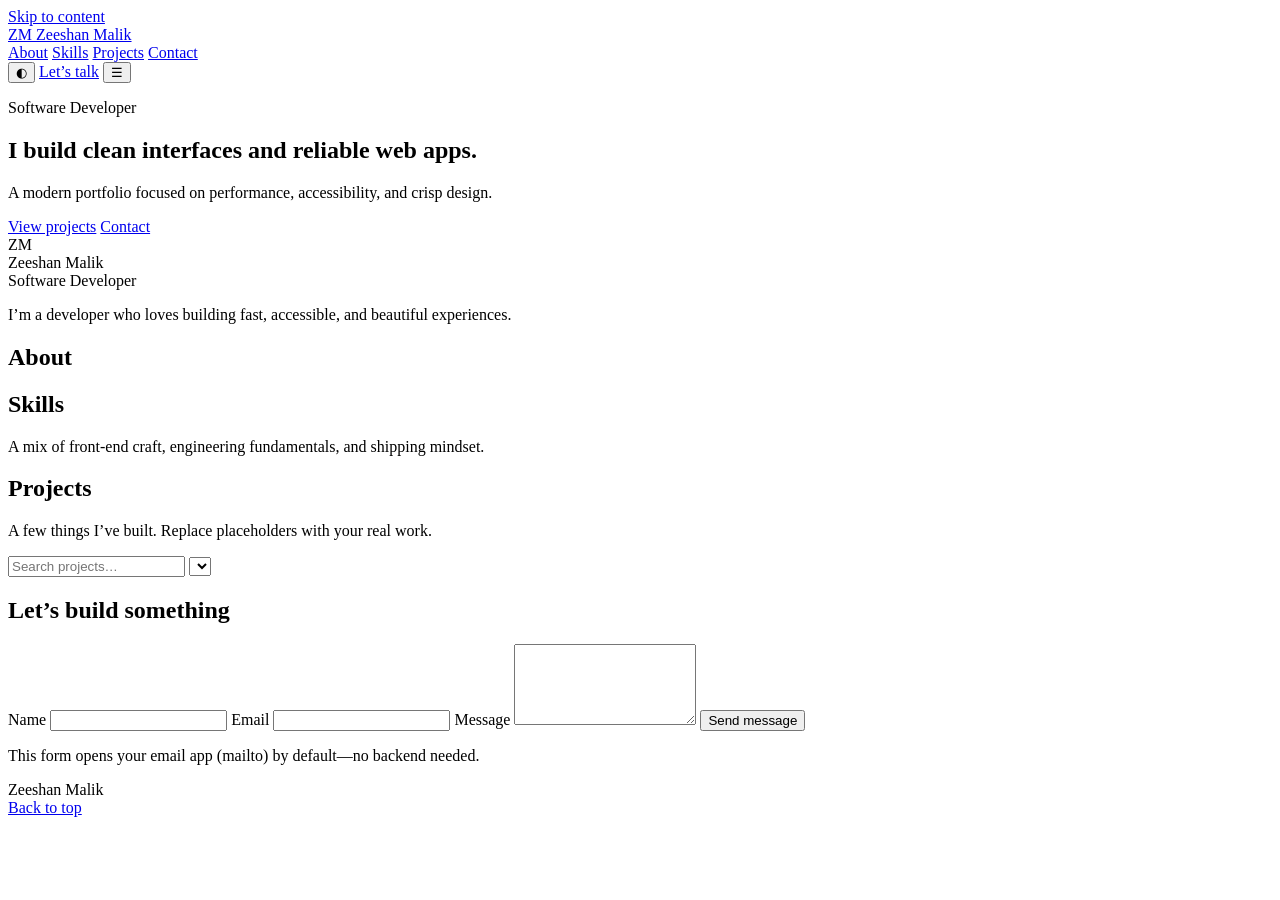
==== index.html @ 0d33280d "Add index.html for portfolio" ====
<!doctype html>
<html lang="en">
<head>
  <meta charset="utf-8" />
  <meta name="viewport" content="width=device-width, initial-scale=1" />
  <meta name="color-scheme" content="dark light" />
  <title>Zeeshan Malik — Portfolio</title>
  <meta name="description" content="Zeeshan Malik — modern, fast, responsive developer portfolio." />
  <meta property="og:title" content="Zeeshan Malik — Portfolio" />
  <meta property="og:description" content="Modern, fast, responsive developer portfolio." />
  <meta property="og:type" content="website" />
  <meta name="theme-color" content="#6D28D9" />

  <link rel="preconnect" href="https://fonts.googleapis.com">
  <link rel="preconnect" href="https://fonts.gstatic.com" crossorigin>
  <link href="https://fonts.googleapis.com/css2?family=Inter:wght@300;400;500;600;700;800&display=swap" rel="stylesheet">

  <link rel="stylesheet" href="assets/css/styles.css" />
  <script>
    (function(){
      try {
        var saved = localStorage.getItem('theme');
        if (saved) document.documentElement.setAttribute('data-theme', saved);
      } catch (e) {}
    })();
  </script>
</head>
<body>
  <a class="skip" href="#main">Skip to content</a>

  <header class="topbar" id="top">
    <div class="container topbar__inner">
      <a class="brand" href="#top" aria-label="Go to top">
        <span class="brand__mark" aria-hidden="true">ZM</span>
        <span class="brand__text">Zeeshan Malik</span>
      </a>

      <nav class="nav" aria-label="Primary">
        <a class="nav__link" href="#about">About</a>
        <a class="nav__link" href="#skills">Skills</a>
        <a class="nav__link" href="#projects">Projects</a>
        <a class="nav__link" href="#contact">Contact</a>
      </nav>

      <div class="topbar__actions">
        <button class="iconbtn" id="themeToggle" type="button" aria-label="Toggle theme">
          <span class="iconbtn__icon" aria-hidden="true">◐</span>
        </button>
        <a class="btn btn--primary" id="ctaResume" href="#contact">Let’s talk</a>
        <button class="iconbtn iconbtn--menu" id="menuToggle" type="button" aria-label="Open menu" aria-expanded="false">
          <span aria-hidden="true">☰</span>
        </button>
      </div>
    </div>

    <div class="mobile" id="mobileNav" hidden>
      <div class="container mobile__inner">
        <a class="mobile__link" href="#about">About</a>
        <a class="mobile__link" href="#skills">Skills</a>
        <a class="mobile__link" href="#projects">Projects</a>
        <a class="mobile__link" href="#contact">Contact</a>
        <div class="mobile__row">
          <button class="btn btn--ghost" id="themeToggleMobile" type="button">Toggle theme</button>
          <a class="btn btn--primary" href="#contact">Contact</a>
        </div>
      </div>
    </div>
  </header>

  <main id="main">
    <section class="hero">
      <div class="container hero__inner">
        <div class="hero__copy">
          <p class="kicker" id="heroKicker">Software Developer</p>
          <h1 class="hero__title">
            I build <span class="gradient">clean</span> interfaces and <span class="gradient">reliable</span> web apps.
          </h1>
          <p class="hero__subtitle" id="heroSubtitle">
            A modern portfolio focused on performance, accessibility, and crisp design.
          </p>

          <div class="hero__cta">
            <a class="btn btn--primary" id="heroPrimary" href="#projects">View projects</a>
            <a class="btn btn--ghost" id="heroSecondary" href="#contact">Contact</a>
          </div>

          <div class="hero__stats" id="stats"></div>
        </div>

        <div class="hero__card" aria-label="Profile card">
          <div class="card">
            <div class="card__top">
              <div class="avatar" aria-hidden="true">
                <span class="avatar__ring"></span>
                <span class="avatar__text">ZM</span>
              </div>
              <div>
                <div class="card__name" id="profileName">Zeeshan Malik</div>
                <div class="card__role" id="profileRole">Software Developer</div>
              </div>
            </div>
            <p class="card__bio" id="profileBio">
              I’m a developer who loves building fast, accessible, and beautiful experiences.
            </p>
            <div class="card__links" id="socialLinks"></div>

            <div class="card__pillrow" id="availability"></div>
          </div>
        </div>
      </div>
      <div class="hero__glow" aria-hidden="true"></div>
    </section>

    <section class="section" id="about">
      <div class="container">
        <div class="section__head">
          <h2 class="section__title">About</h2>
          <p class="section__desc" id="aboutText"></p>
        </div>

        <div class="grid grid--3" id="highlights"></div>
      </div>
    </section>

    <section class="section" id="skills">
      <div class="container">
        <div class="section__head">
          <h2 class="section__title">Skills</h2>
          <p class="section__desc">A mix of front-end craft, engineering fundamentals, and shipping mindset.</p>
        </div>
        <div class="grid grid--4" id="skillsGrid"></div>
      </div>
    </section>

    <section class="section" id="projects">
      <div class="container">
        <div class="section__head section__head--row">
          <div>
            <h2 class="section__title">Projects</h2>
            <p class="section__desc">A few things I’ve built. Replace placeholders with your real work.</p>
          </div>
          <div class="section__actions">
            <input class="input" id="projectSearch" type="search" placeholder="Search projects…" aria-label="Search projects" />
            <select class="select" id="projectFilter" aria-label="Filter by tag"></select>
          </div>
        </div>

        <div class="grid grid--3" id="projectsGrid"></div>
      </div>
    </section>

    <section class="section" id="contact">
      <div class="container">
        <div class="contact">
          <div class="contact__copy">
            <h2 class="section__title">Let’s build something</h2>
            <p class="section__desc" id="contactText"></p>

            <div class="contact__cards" id="contactCards"></div>
          </div>

          <form class="form" id="contactForm">
            <label class="field">
              <span class="field__label">Name</span>
              <input class="input" name="name" autocomplete="name" required />
            </label>
            <label class="field">
              <span class="field__label">Email</span>
              <input class="input" name="email" type="email" autocomplete="email" required />
            </label>
            <label class="field">
              <span class="field__label">Message</span>
              <textarea class="textarea" name="message" rows="5" required></textarea>
            </label>
            <button class="btn btn--primary" type="submit">Send message</button>
            <p class="form__hint">This form opens your email app (mailto) by default—no backend needed.</p>
          </form>
        </div>
      </div>
    </section>

    <footer class="footer">
      <div class="container footer__inner">
        <div class="footer__left">
          <div class="footer__brand">Zeeshan Malik</div>
          <div class="footer__meta" id="footerMeta"></div>
        </div>
        <div class="footer__right">
          <a class="footer__link" href="#top">Back to top</a>
        </div>
      </div>
    </footer>
  </main>

  <script src="assets/js/content.js"></script>
  <script src="assets/js/main.js"></script>
</body>
</html>
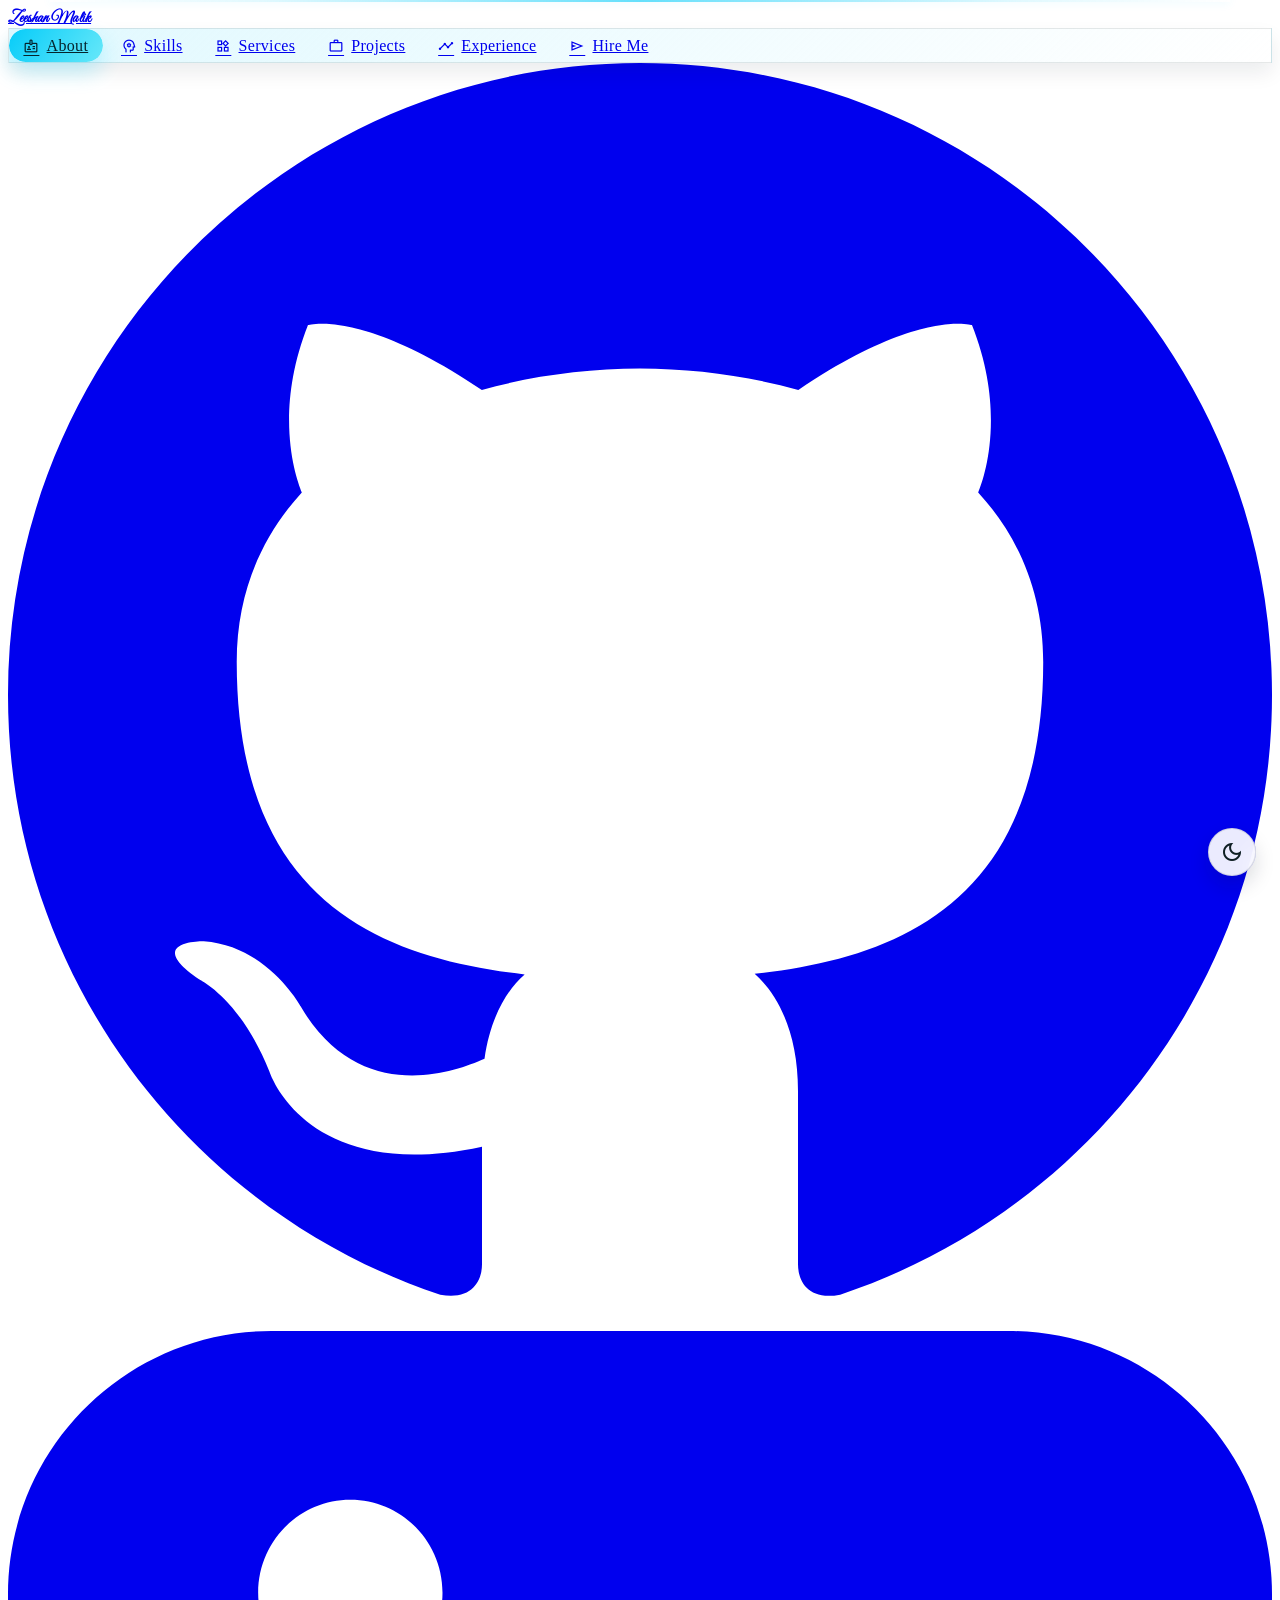
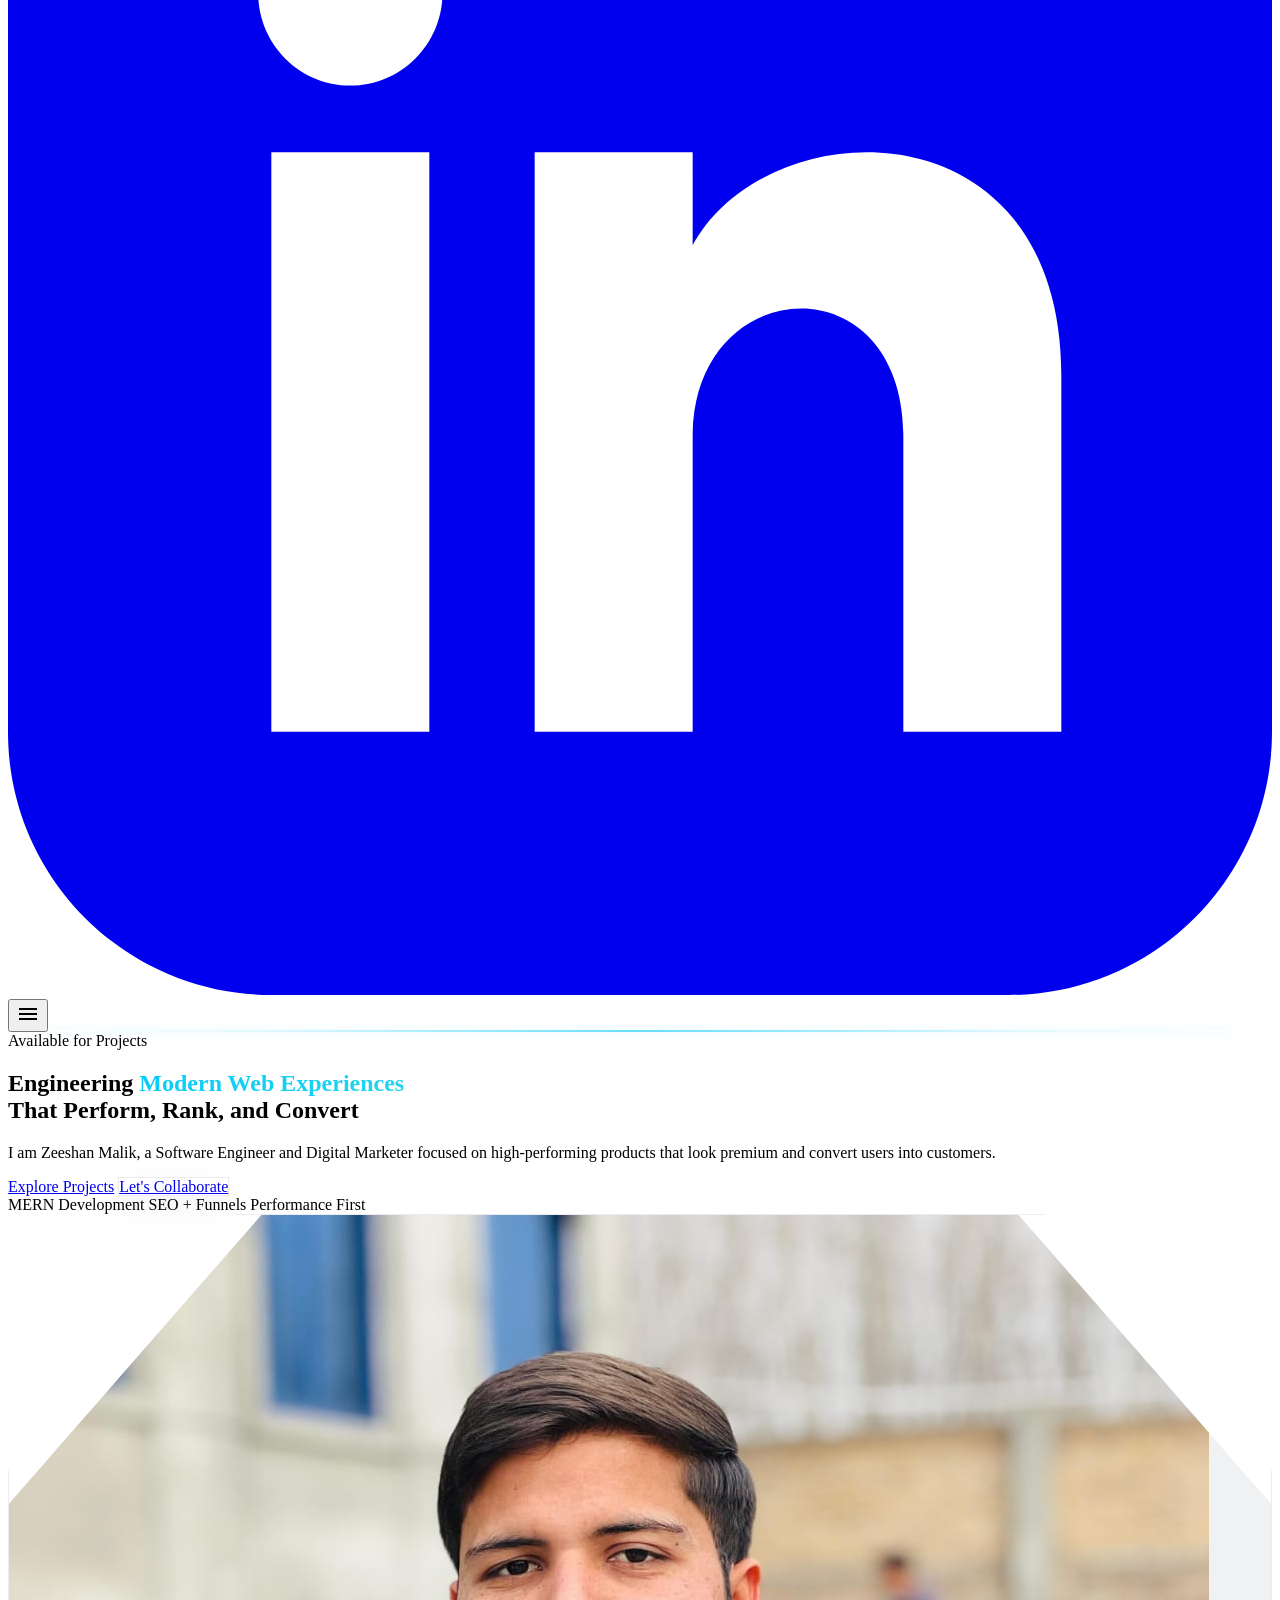
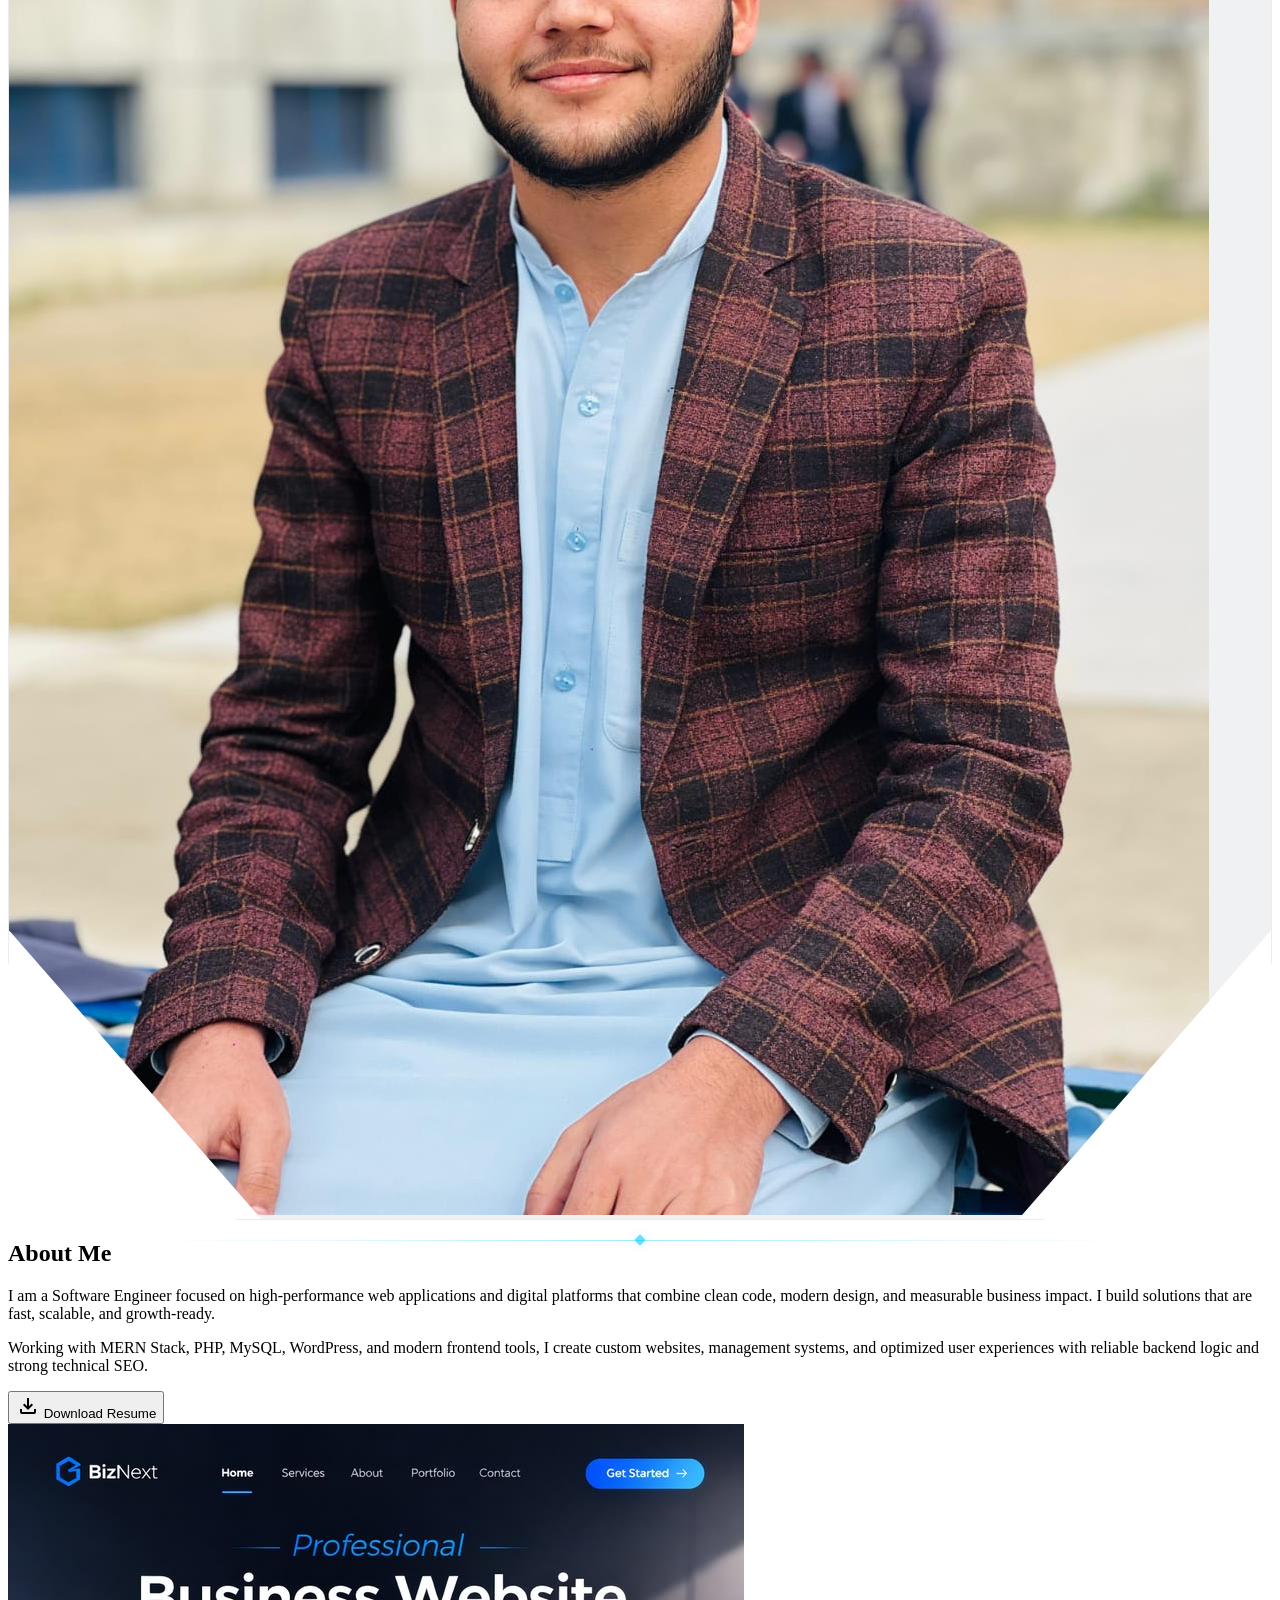
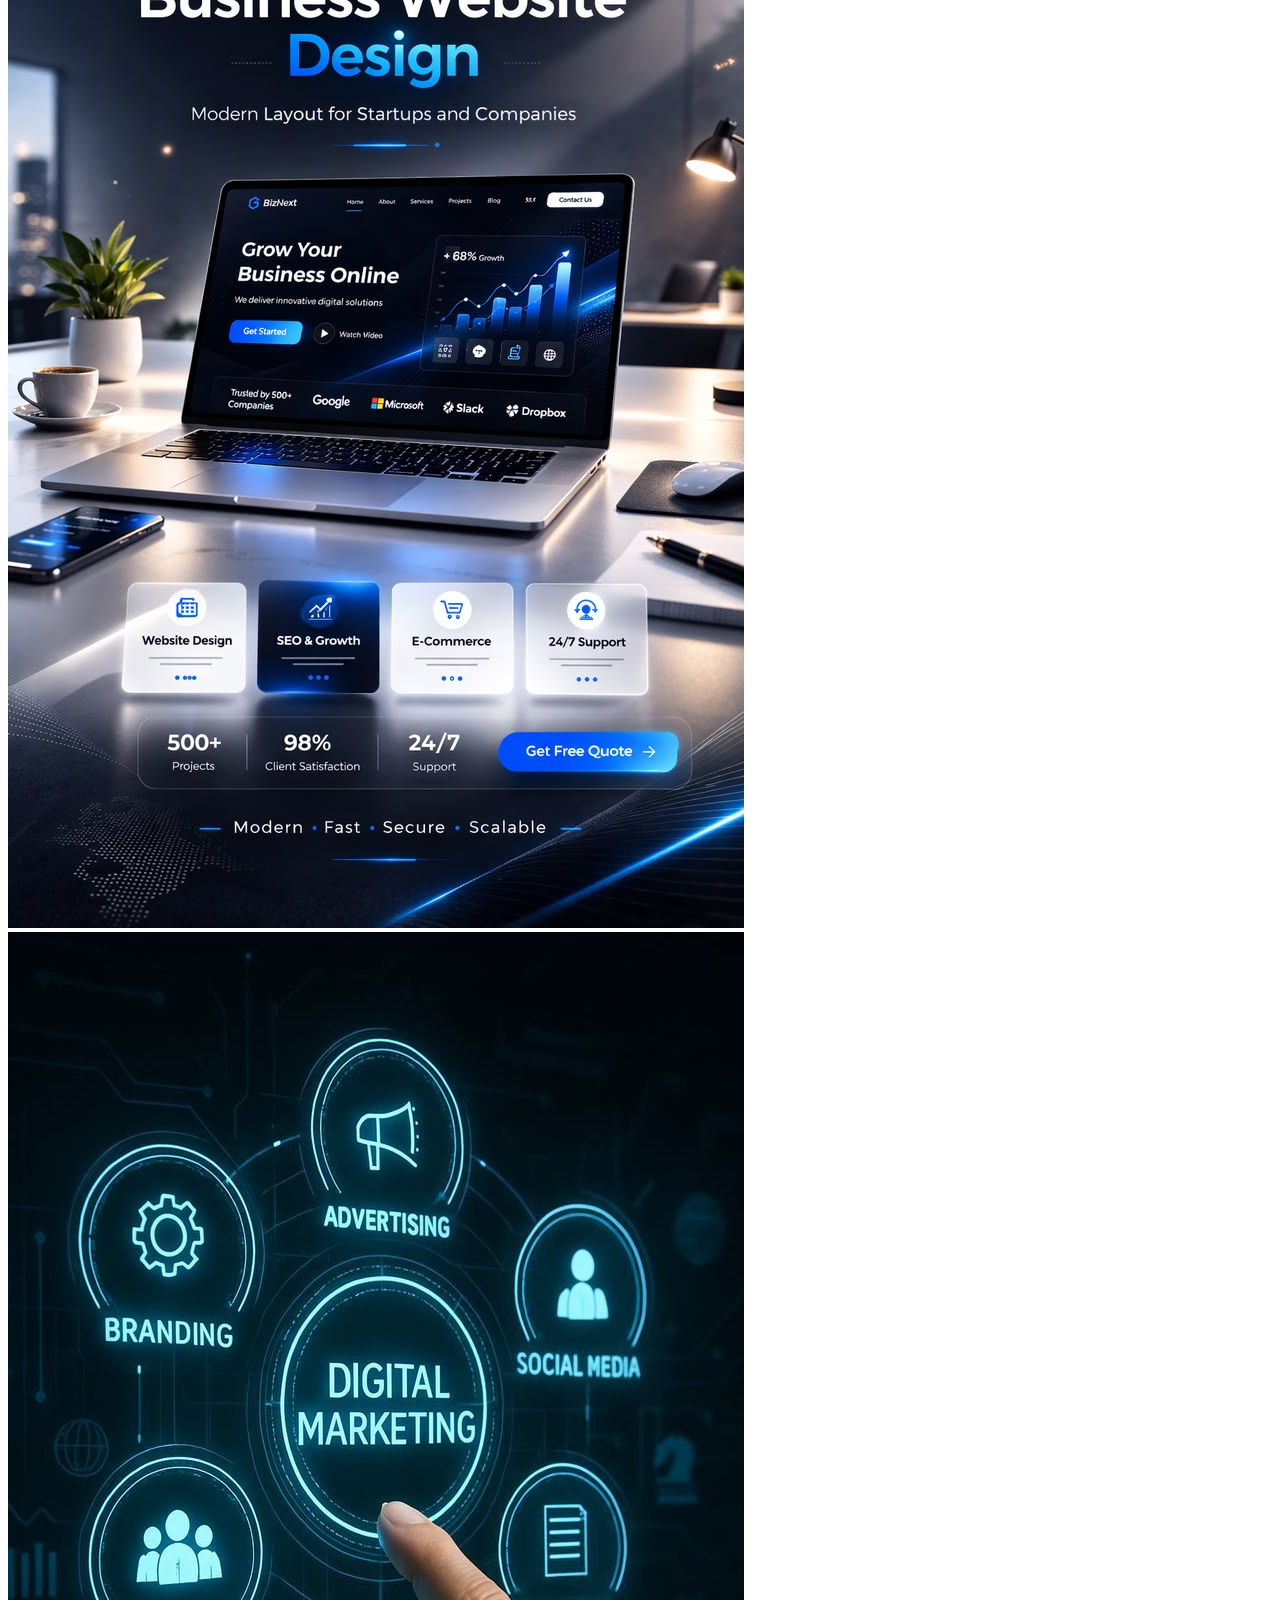
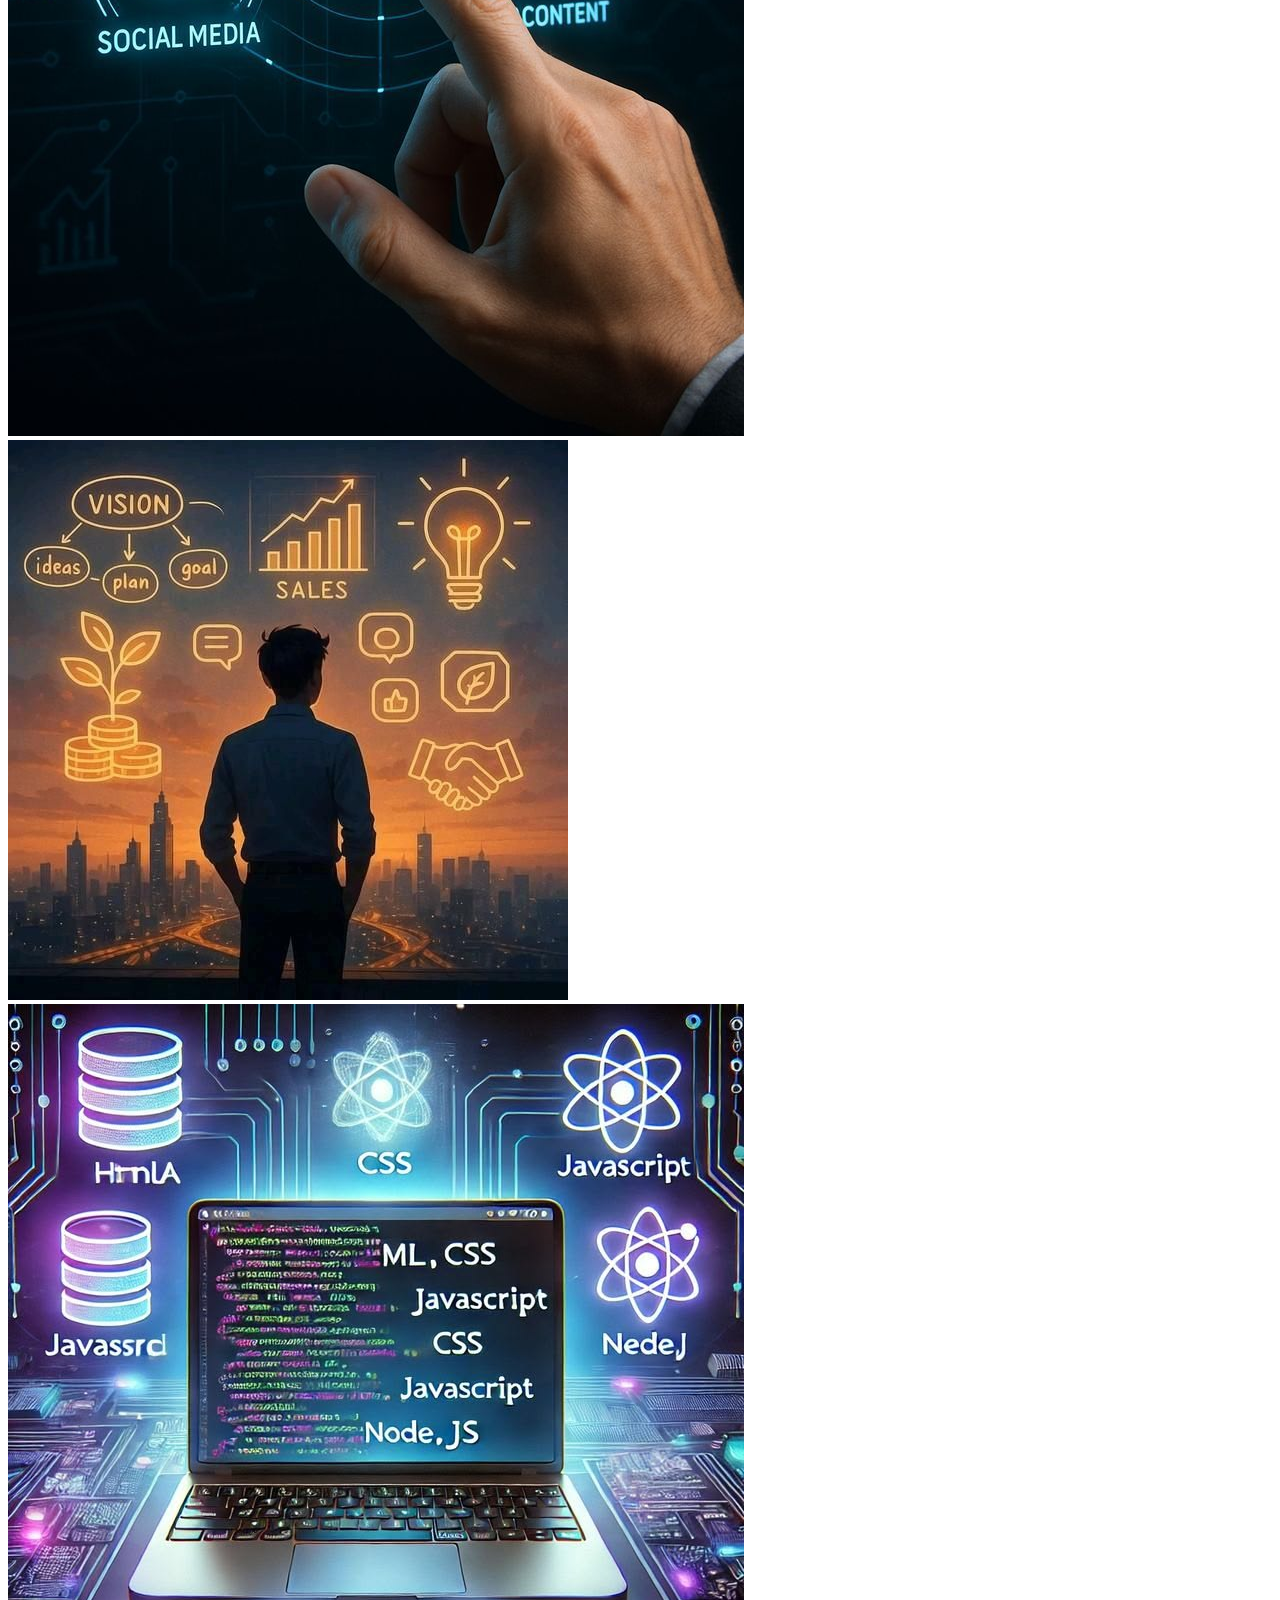
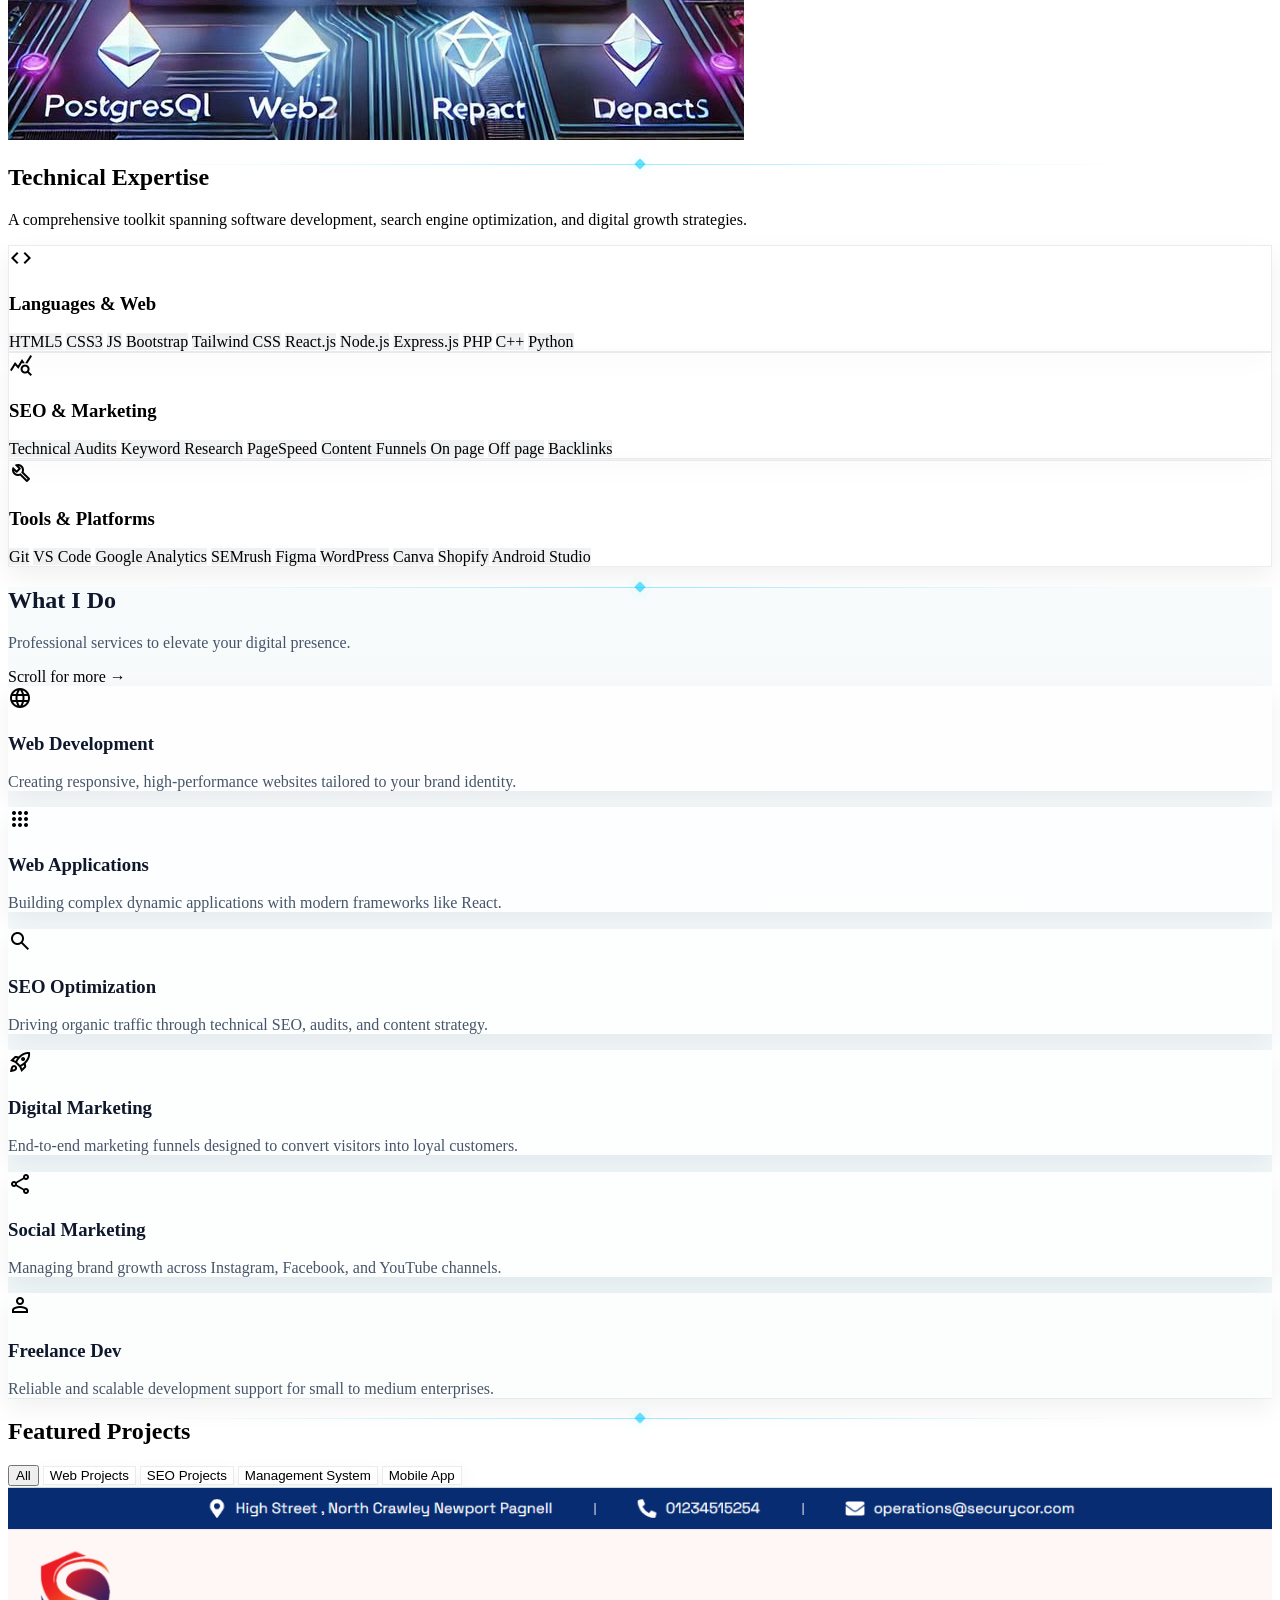
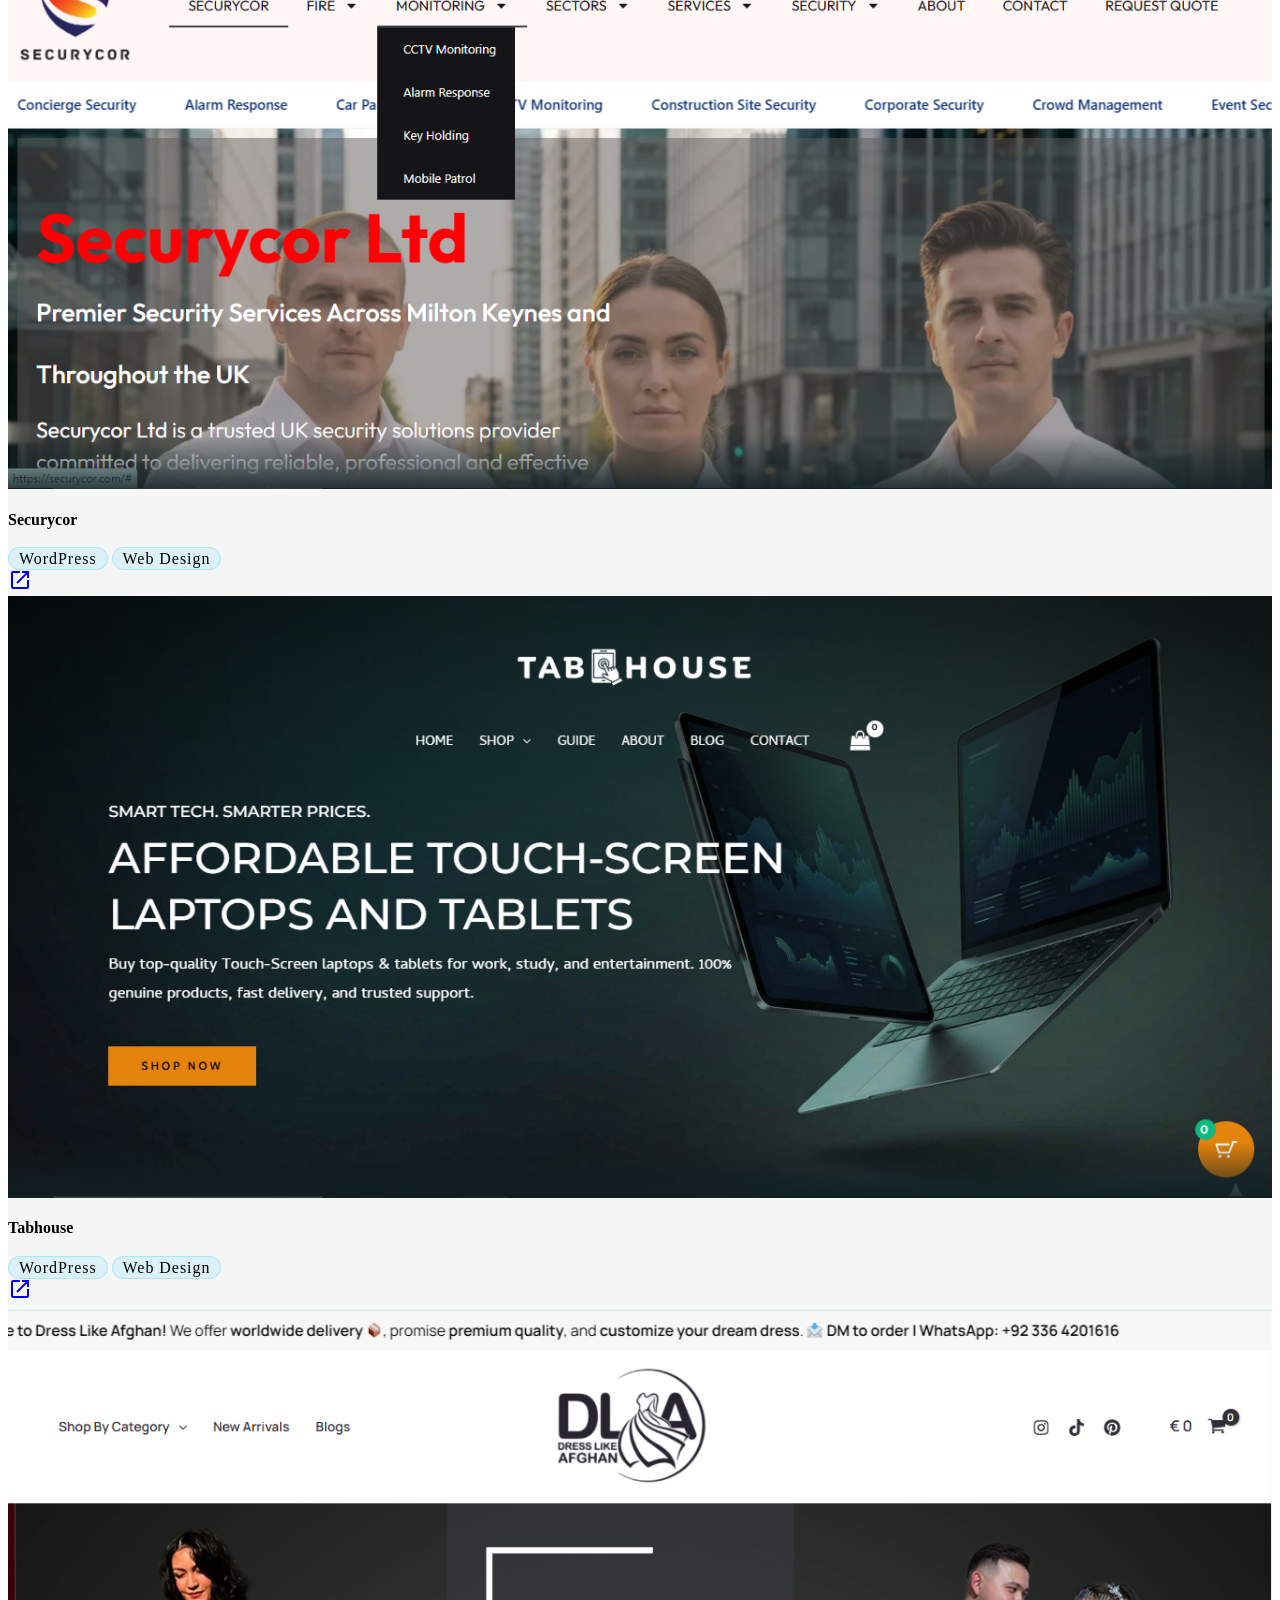
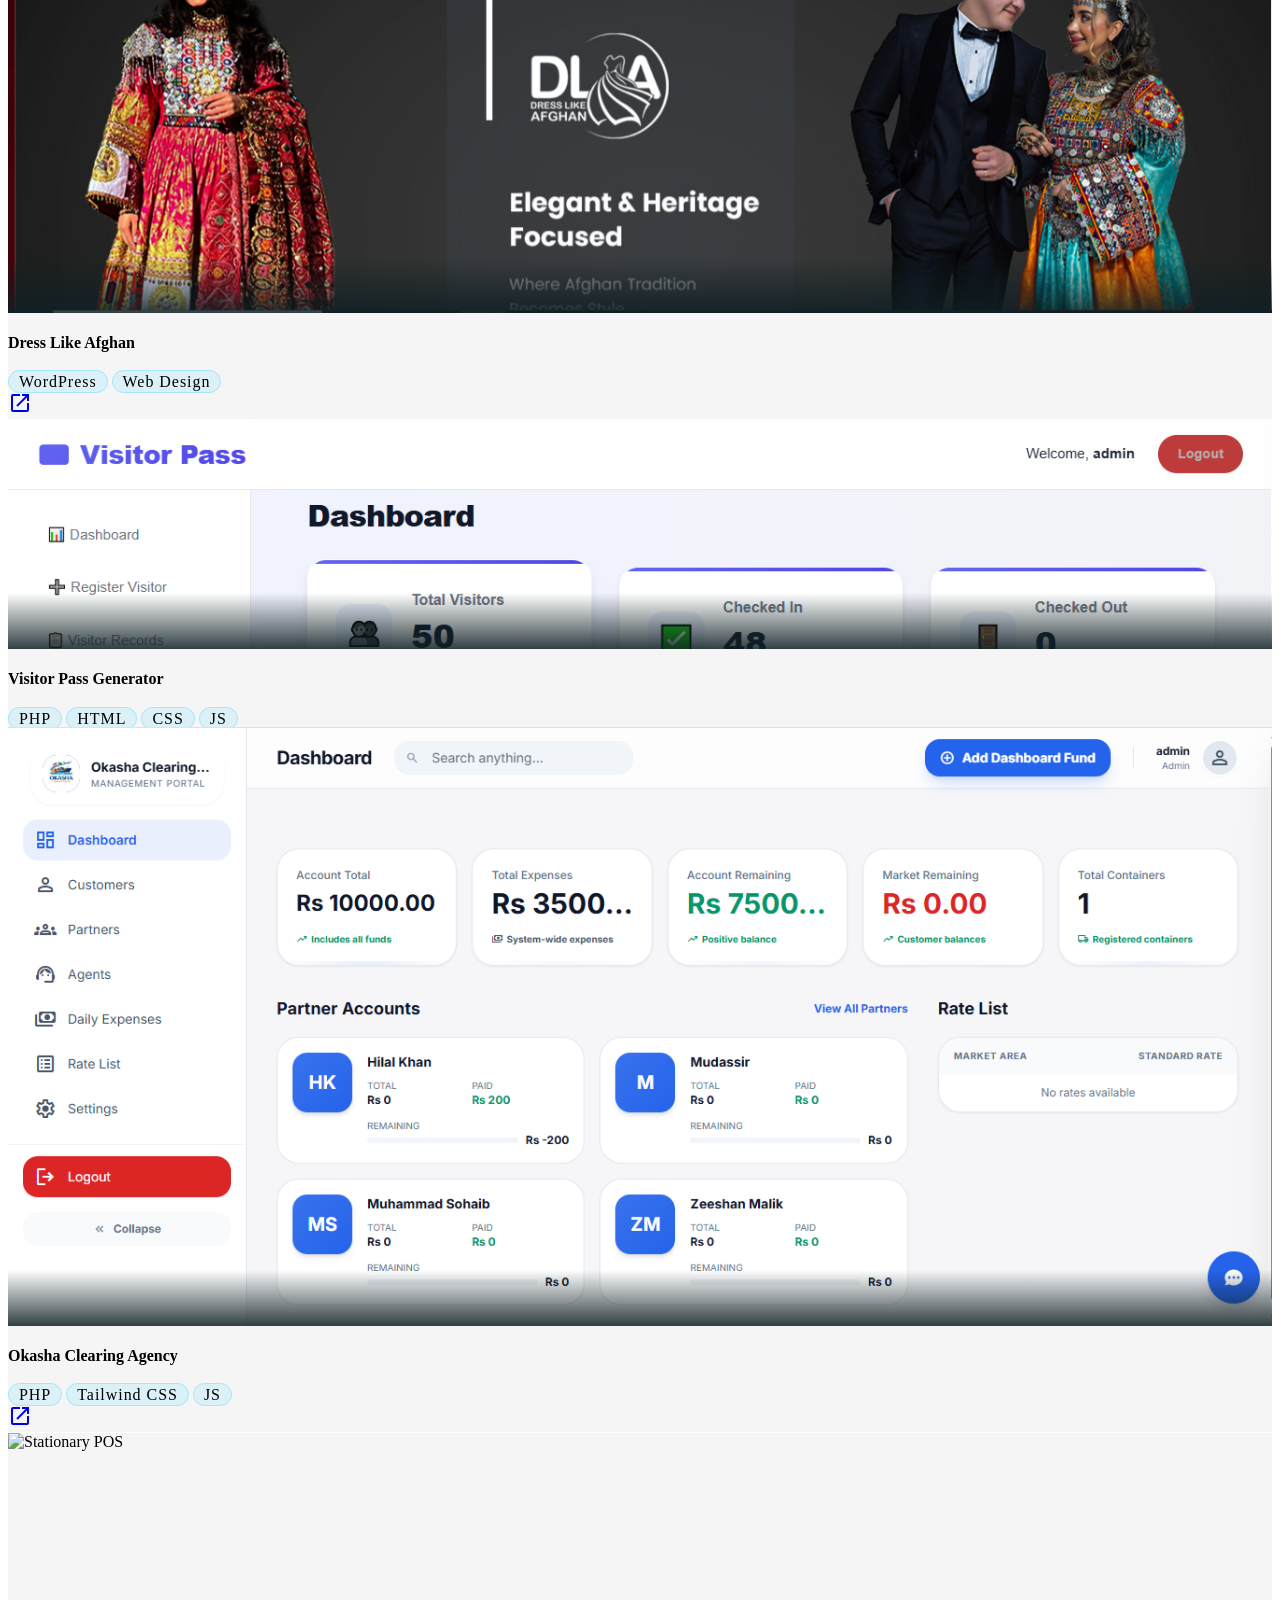
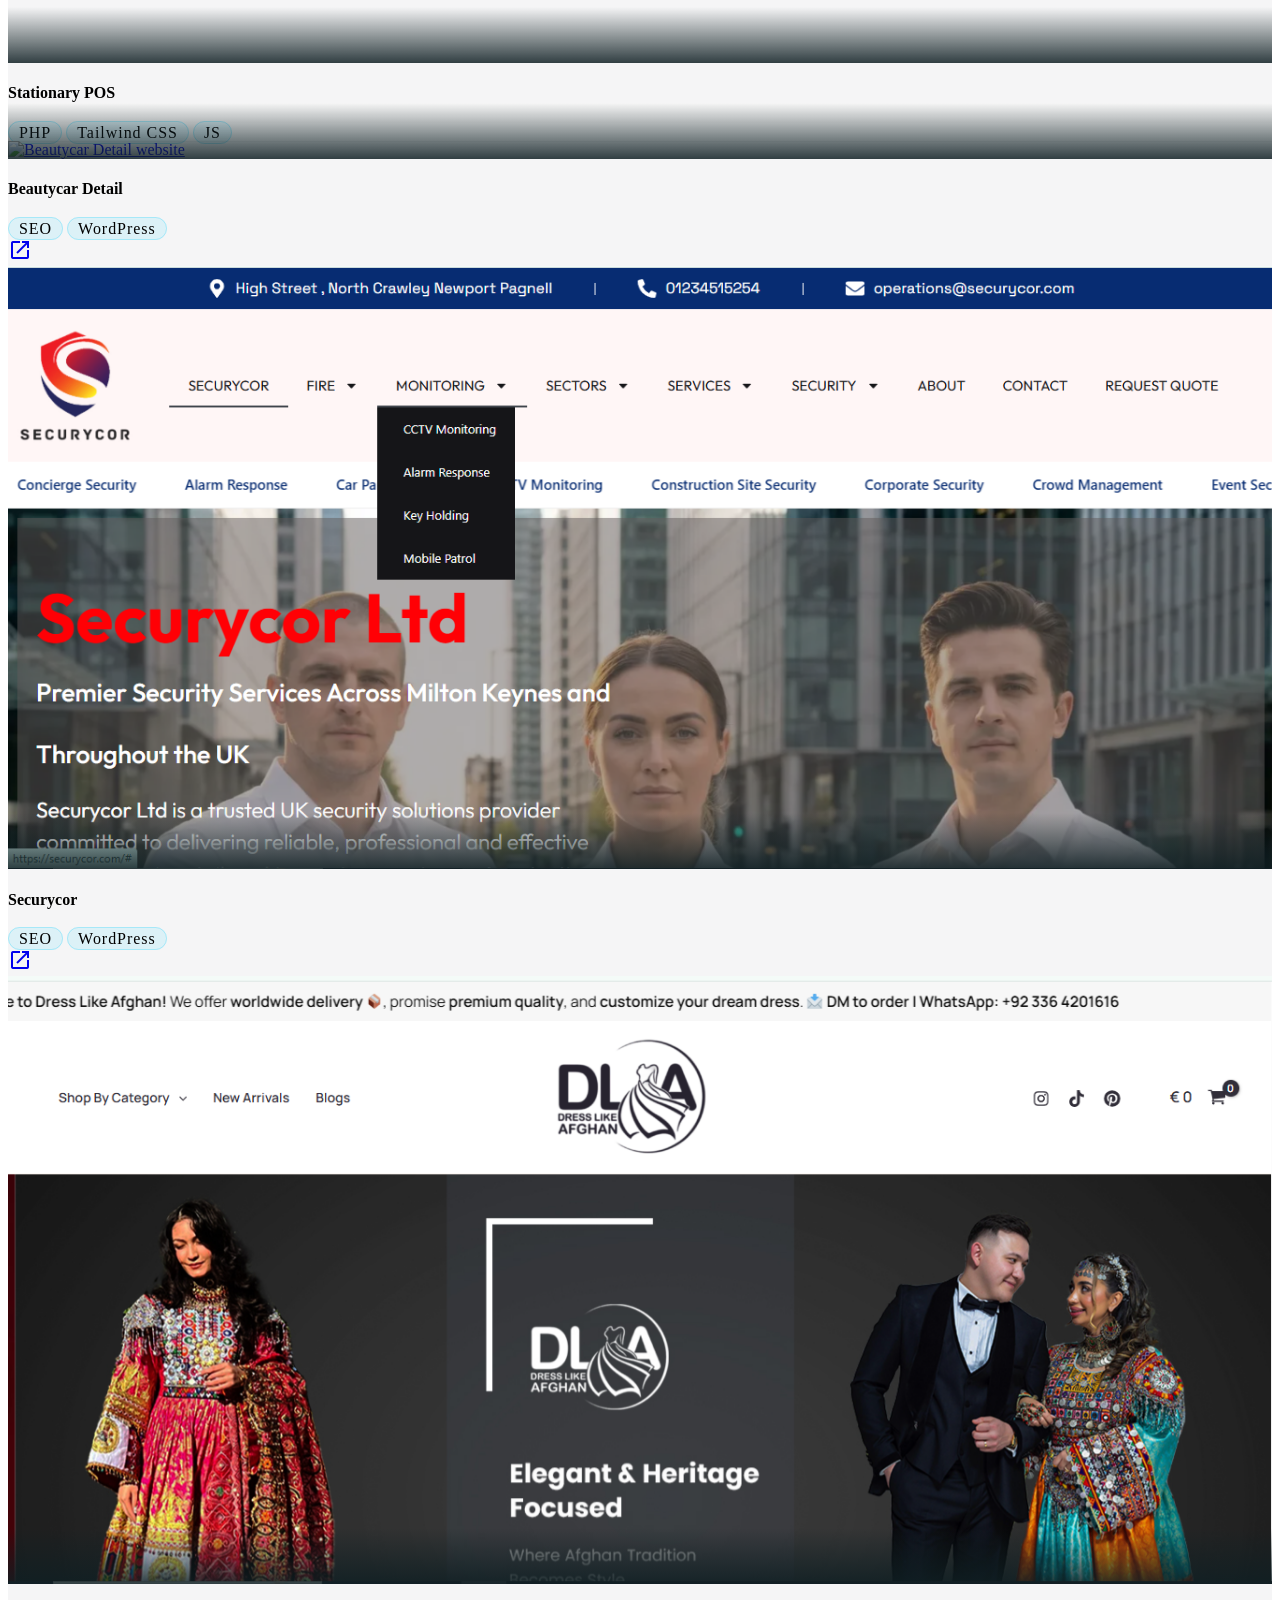
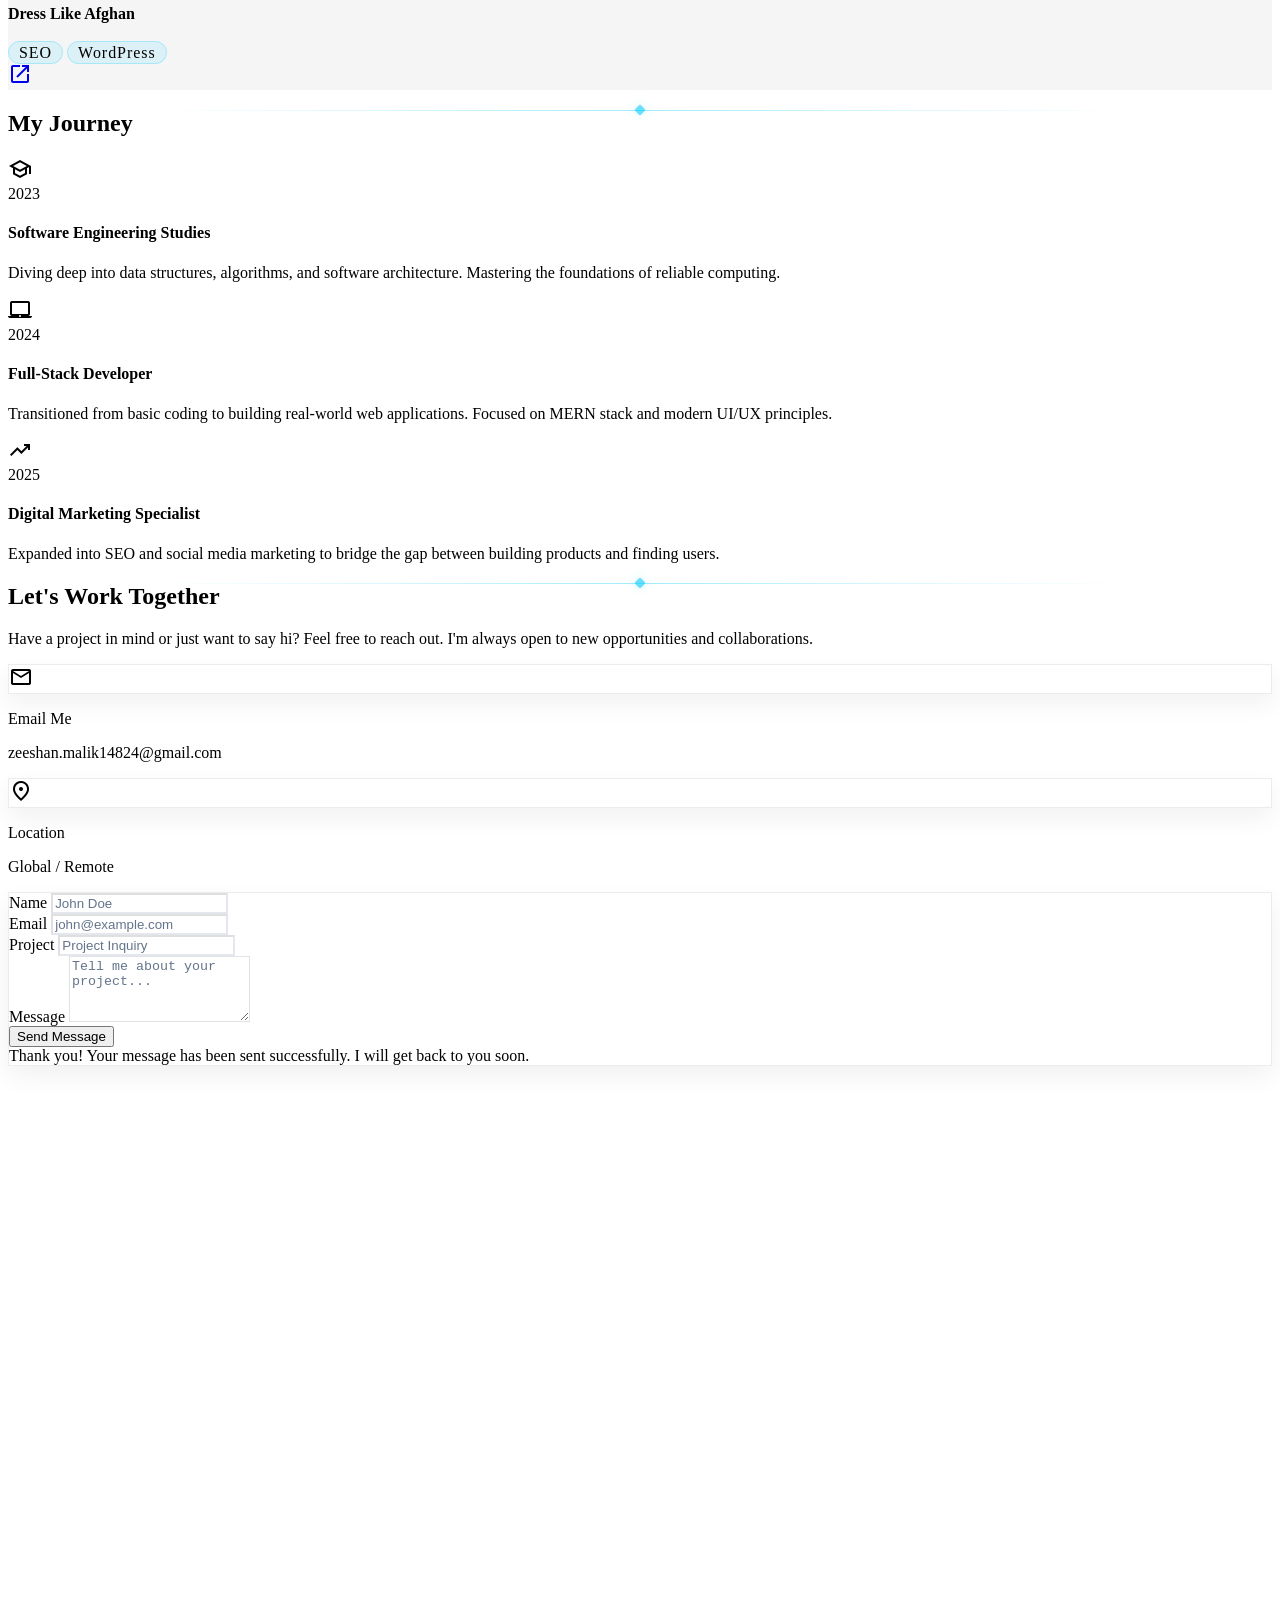
==== commit 3b452322: "Portfolio website added" ====
--- a/index.html
+++ b/index.html
@@ -1,198 +1,201 @@
 <!doctype html>
-<html lang="en">
-<head>
-  <meta charset="utf-8" />
-  <meta name="viewport" content="width=device-width, initial-scale=1" />
-  <meta name="color-scheme" content="dark light" />
-  <title>Zeeshan Malik — Portfolio</title>
-  <meta name="description" content="Zeeshan Malik — modern, fast, responsive developer portfolio." />
-  <meta property="og:title" content="Zeeshan Malik — Portfolio" />
-  <meta property="og:description" content="Modern, fast, responsive developer portfolio." />
-  <meta property="og:type" content="website" />
-  <meta name="theme-color" content="#6D28D9" />
-
-  <link rel="preconnect" href="https://fonts.googleapis.com">
-  <link rel="preconnect" href="https://fonts.gstatic.com" crossorigin>
-  <link href="https://fonts.googleapis.com/css2?family=Inter:wght@300;400;500;600;700;800&display=swap" rel="stylesheet">
-
-  <link rel="stylesheet" href="assets/css/styles.css" />
-  <script>
-    (function(){
-      try {
-        var saved = localStorage.getItem('theme');
-        if (saved) document.documentElement.setAttribute('data-theme', saved);
-      } catch (e) {}
-    })();
-  </script>
-</head>
-<body>
-  <a class="skip" href="#main">Skip to content</a>
-
-  <header class="topbar" id="top">
-    <div class="container topbar__inner">
-      <a class="brand" href="#top" aria-label="Go to top">
-        <span class="brand__mark" aria-hidden="true">ZM</span>
-        <span class="brand__text">Zeeshan Malik</span>
-      </a>
-
-      <nav class="nav" aria-label="Primary">
-        <a class="nav__link" href="#about">About</a>
-        <a class="nav__link" href="#skills">Skills</a>
-        <a class="nav__link" href="#projects">Projects</a>
-        <a class="nav__link" href="#contact">Contact</a>
-      </nav>
-
-      <div class="topbar__actions">
-        <button class="iconbtn" id="themeToggle" type="button" aria-label="Toggle theme">
-          <span class="iconbtn__icon" aria-hidden="true">◐</span>
-        </button>
-        <a class="btn btn--primary" id="ctaResume" href="#contact">Let’s talk</a>
-        <button class="iconbtn iconbtn--menu" id="menuToggle" type="button" aria-label="Open menu" aria-expanded="false">
-          <span aria-hidden="true">☰</span>
-        </button>
-      </div>
-    </div>
-
-    <div class="mobile" id="mobileNav" hidden>
-      <div class="container mobile__inner">
-        <a class="mobile__link" href="#about">About</a>
-        <a class="mobile__link" href="#skills">Skills</a>
-        <a class="mobile__link" href="#projects">Projects</a>
-        <a class="mobile__link" href="#contact">Contact</a>
-        <div class="mobile__row">
-          <button class="btn btn--ghost" id="themeToggleMobile" type="button">Toggle theme</button>
-          <a class="btn btn--primary" href="#contact">Contact</a>
-        </div>
-      </div>
-    </div>
-  </header>
-
-  <main id="main">
-    <section class="hero">
-      <div class="container hero__inner">
-        <div class="hero__copy">
-          <p class="kicker" id="heroKicker">Software Developer</p>
-          <h1 class="hero__title">
-            I build <span class="gradient">clean</span> interfaces and <span class="gradient">reliable</span> web apps.
-          </h1>
-          <p class="hero__subtitle" id="heroSubtitle">
-            A modern portfolio focused on performance, accessibility, and crisp design.
-          </p>
-
-          <div class="hero__cta">
-            <a class="btn btn--primary" id="heroPrimary" href="#projects">View projects</a>
-            <a class="btn btn--ghost" id="heroSecondary" href="#contact">Contact</a>
-          </div>
-
-          <div class="hero__stats" id="stats"></div>
-        </div>
-
-        <div class="hero__card" aria-label="Profile card">
-          <div class="card">
-            <div class="card__top">
-              <div class="avatar" aria-hidden="true">
-                <span class="avatar__ring"></span>
-                <span class="avatar__text">ZM</span>
-              </div>
-              <div>
-                <div class="card__name" id="profileName">Zeeshan Malik</div>
-                <div class="card__role" id="profileRole">Software Developer</div>
-              </div>
-            </div>
-            <p class="card__bio" id="profileBio">
-              I’m a developer who loves building fast, accessible, and beautiful experiences.
-            </p>
-            <div class="card__links" id="socialLinks"></div>
-
-            <div class="card__pillrow" id="availability"></div>
-          </div>
-        </div>
-      </div>
-      <div class="hero__glow" aria-hidden="true"></div>
-    </section>
-
-    <section class="section" id="about">
-      <div class="container">
-        <div class="section__head">
-          <h2 class="section__title">About</h2>
-          <p class="section__desc" id="aboutText"></p>
-        </div>
-
-        <div class="grid grid--3" id="highlights"></div>
-      </div>
-    </section>
-
-    <section class="section" id="skills">
-      <div class="container">
-        <div class="section__head">
-          <h2 class="section__title">Skills</h2>
-          <p class="section__desc">A mix of front-end craft, engineering fundamentals, and shipping mindset.</p>
-        </div>
-        <div class="grid grid--4" id="skillsGrid"></div>
-      </div>
-    </section>
-
-    <section class="section" id="projects">
-      <div class="container">
-        <div class="section__head section__head--row">
-          <div>
-            <h2 class="section__title">Projects</h2>
-            <p class="section__desc">A few things I’ve built. Replace placeholders with your real work.</p>
-          </div>
-          <div class="section__actions">
-            <input class="input" id="projectSearch" type="search" placeholder="Search projects…" aria-label="Search projects" />
-            <select class="select" id="projectFilter" aria-label="Filter by tag"></select>
-          </div>
-        </div>
-
-        <div class="grid grid--3" id="projectsGrid"></div>
-      </div>
-    </section>
-
-    <section class="section" id="contact">
-      <div class="container">
-        <div class="contact">
-          <div class="contact__copy">
-            <h2 class="section__title">Let’s build something</h2>
-            <p class="section__desc" id="contactText"></p>
-
-            <div class="contact__cards" id="contactCards"></div>
-          </div>
-
-          <form class="form" id="contactForm">
-            <label class="field">
-              <span class="field__label">Name</span>
-              <input class="input" name="name" autocomplete="name" required />
-            </label>
-            <label class="field">
-              <span class="field__label">Email</span>
-              <input class="input" name="email" type="email" autocomplete="email" required />
-            </label>
-            <label class="field">
-              <span class="field__label">Message</span>
-              <textarea class="textarea" name="message" rows="5" required></textarea>
-            </label>
-            <button class="btn btn--primary" type="submit">Send message</button>
-            <p class="form__hint">This form opens your email app (mailto) by default—no backend needed.</p>
-          </form>
-        </div>
-      </div>
-    </section>
-
-    <footer class="footer">
-      <div class="container footer__inner">
-        <div class="footer__left">
-          <div class="footer__brand">Zeeshan Malik</div>
-          <div class="footer__meta" id="footerMeta"></div>
-        </div>
-        <div class="footer__right">
-          <a class="footer__link" href="#top">Back to top</a>
-        </div>
-      </div>
-    </footer>
-  </main>
-
-  <script src="assets/js/content.js"></script>
-  <script src="assets/js/main.js"></script>
-</body>
-</html>+
+<html class="dark" lang="en">
+  <head>
+    <meta charset="utf-8" />
+    <meta content="width=device-width, initial-scale=1.0" name="viewport" />
+    <title>Zeeshan Malik | Portfolio</title>
+    <script src="https://cdn.tailwindcss.com?plugins=forms,container-queries"></script>
+    <link
+      href="https://fonts.googleapis.com/css2?family=Inter:wght@300;400;500;600;700;800;900&amp;display=swap"
+      rel="stylesheet"
+    />
+    <link
+      href="https://fonts.googleapis.com/css2?family=Great+Vibes&amp;display=swap"
+      rel="stylesheet"
+    />
+    <link
+      href="https://fonts.googleapis.com/css2?family=Material+Symbols+Outlined:wght@100..700,0..1&amp;display=swap"
+      rel="stylesheet"
+    />
+    <link
+      href="https://fonts.googleapis.com/css2?family=Material+Symbols+Outlined:wght,FILL@100..700,0..1&amp;display=swap"
+      rel="stylesheet"
+    />
+    <script id="tailwind-config">
+      tailwind.config = {
+        darkMode: "class",
+        theme: {
+          extend: {
+            colors: {
+              primary: "#06ccf9",
+              "background-light": "#f5f8f8",
+              "background-dark": "#0f1f23",
+            },
+            fontFamily: {
+              display: ["Inter", "sans-serif"],
+            },
+            borderRadius: {
+              DEFAULT: "0.25rem",
+              lg: "0.5rem",
+              xl: "0.75rem",
+              full: "9999px",
+            },
+          },
+        },
+      };
+    </script>
+    <link href="assets/css/main.css" rel="stylesheet" />
+  </head>
+  <body
+    class="bg-background-light dark:bg-background-dark text-slate-900 dark:text-slate-100 font-display selection:bg-primary/30"
+  >
+    <div id="comp-header"></div>
+    <div id="sect-hero"></div>
+    <div id="sect-about"></div>
+    <div id="sect-skills"></div>
+    <div id="sect-services"></div>
+    <div id="sect-projects"></div>
+    <div id="sect-experience"></div>
+    <div id="sect-contact"></div>
+    <div id="comp-footer"></div>
+
+    <button
+      aria-label="Switch theme"
+      class="theme-toggle"
+      id="theme-toggle"
+      type="button"
+    >
+      <span class="material-symbols-outlined" id="theme-toggle-icon"
+        >light_mode</span
+      >
+    </button>
+
+    <!-- Component Loader -->
+    <script>
+      async function loadComponent(elementId, file) {
+        try {
+          const response = await fetch(file);
+          if (response.ok) {
+            const html = await response.text();
+            document.getElementById(elementId).outerHTML = html;
+          }
+        } catch (error) {
+          console.error(`Error loading ${file}:`, error);
+        }
+      }
+
+      async function initializeApp() {
+        // Load all sections sequentially to maintain structure
+        await loadComponent("comp-header", "components/header.html");
+        await loadComponent("sect-hero", "sections/hero.html");
+        await loadComponent("sect-about", "sections/about.html");
+        await loadComponent("sect-skills", "sections/skills.html");
+        await loadComponent("sect-services", "sections/services.html");
+        await loadComponent("sect-projects", "sections/projects.html");
+        await loadComponent("sect-experience", "sections/experience.html");
+        await loadComponent("sect-contact", "sections/contact.html");
+        await loadComponent("comp-footer", "components/footer.html");
+
+        const contactForm = document.getElementById("contact-form");
+        const contactEmailInput = contactForm?.querySelector(
+          'input[name="email"]',
+        );
+        const contactSubmitButton = contactForm?.querySelector(
+          'button[type="submit"]',
+        );
+        const successMessage = document.getElementById(
+          "contact-success-message",
+        );
+
+        if (contactEmailInput) {
+          contactEmailInput.addEventListener("input", () => {
+            contactEmailInput.setCustomValidity("");
+          });
+
+          contactEmailInput.addEventListener("invalid", () => {
+            contactEmailInput.setCustomValidity(
+              "Please enter a valid email address (example: john@example.com).",
+            );
+          });
+        }
+
+        if (contactForm) {
+          contactForm.addEventListener("submit", async (event) => {
+            event.preventDefault();
+
+            if (!contactForm.checkValidity()) {
+              contactForm.reportValidity();
+              return;
+            }
+
+            const originalButtonText =
+              contactSubmitButton?.textContent || "Send Message";
+            if (contactSubmitButton) {
+              contactSubmitButton.disabled = true;
+              contactSubmitButton.textContent = "Sending...";
+            }
+
+            try {
+              const formData = new FormData(contactForm);
+              formData.set("_captcha", "false");
+
+              const response = await fetch(
+                "https://formsubmit.co/ajax/zeeshan.malik14824@gmail.com",
+                {
+                  method: "POST",
+                  headers: {
+                    Accept: "application/json",
+                  },
+                  body: formData,
+                },
+              );
+
+              if (!response.ok) {
+                throw new Error("Failed to submit form");
+              }
+
+              contactForm.classList.add("hidden");
+              if (successMessage) {
+                successMessage.classList.remove("hidden");
+              }
+            } catch (error) {
+              window.alert(
+                "Something went wrong while sending your message. Please try again.",
+              );
+            } finally {
+              if (contactSubmitButton) {
+                contactSubmitButton.disabled = false;
+                contactSubmitButton.textContent = originalButtonText;
+              }
+            }
+          });
+        }
+
+        // Dynamically load scripts AFTER DOM is fully built
+        const scripts = [
+          "assets/js/animations.js",
+          "assets/js/theme.js",
+          "assets/js/scrollspy.js",
+        ];
+
+        scripts.forEach((src) => {
+          const script = document.createElement("script");
+          script.src = src;
+          script.defer = true;
+          document.body.appendChild(script);
+        });
+
+        // Re-execute project filters script if present inside projects.html
+        const filtersScript = document.querySelector("#projects script");
+        if (filtersScript) {
+          const newScript = document.createElement("script");
+          newScript.textContent = filtersScript.textContent;
+          document.body.appendChild(newScript);
+        }
+      }
+
+      document.addEventListener("DOMContentLoaded", initializeApp);
+    </script>
+  </body>
+</html>
--- a/assets/css/main.css
+++ b/assets/css/main.css
@@ -0,0 +1,427 @@
+.glass {
+    background: rgba(33, 66, 74, 0.2);
+    backdrop-filter: blur(12px);
+    border: 1px solid rgba(255, 255, 255, 0.05);
+}
+
+/* ── Project Cards ─────────────────────────────────────────── */
+.project-card {
+    transition: transform 0.35s cubic-bezier(0.22, 1, 0.36, 1),
+                box-shadow 0.35s cubic-bezier(0.22, 1, 0.36, 1),
+                border-color 0.35s ease;
+}
+
+.project-card:hover {
+    transform: translateY(-6px);
+    box-shadow: 0 20px 48px rgba(6, 204, 249, 0.12),
+                0 8px 24px rgba(0, 0, 0, 0.4);
+    border-color: rgba(6, 204, 249, 0.3);
+}
+
+/* Glowing top edge accent on hover */
+.project-card::before {
+    content: "";
+    position: absolute;
+    inset: 0;
+    border-radius: inherit;
+    padding: 1px;
+    background: linear-gradient(135deg, rgba(6, 204, 249, 0.5) 0%, transparent 50%);
+    -webkit-mask: linear-gradient(#fff 0 0) content-box, linear-gradient(#fff 0 0);
+    -webkit-mask-composite: xor;
+    mask-composite: exclude;
+    opacity: 0;
+    transition: opacity 0.35s ease;
+    pointer-events: none;
+}
+
+.project-card:hover::before {
+    opacity: 1;
+}
+
+/* Image scroll height */
+.card-img-scroll {
+    height: 230px;
+    overflow: hidden;
+    position: relative;
+}
+
+.card-img-scroll img {
+    width: 100%;
+    height: auto;
+    display: block;
+    transition: transform 3.5s ease-in-out;
+}
+
+.project-card:hover .card-img-scroll img {
+    transform: translateY(calc(-100% + 230px));
+}
+
+/* Gradient overlay fading bottom of image into card body */
+.card-img-scroll::after {
+    content: "";
+    position: absolute;
+    bottom: 0;
+    left: 0;
+    right: 0;
+    height: 56px;
+    background: linear-gradient(to bottom, transparent, rgba(15, 31, 35, 0.85));
+    pointer-events: none;
+    z-index: 1;
+}
+
+/* Shine sweep on image hover */
+.card-img-scroll::before {
+    content: "";
+    position: absolute;
+    top: 0;
+    left: -75%;
+    width: 50%;
+    height: 100%;
+    background: linear-gradient(
+        to right,
+        transparent 0%,
+        rgba(255, 255, 255, 0.08) 50%,
+        transparent 100%
+    );
+    transform: skewX(-20deg);
+    z-index: 2;
+    opacity: 0;
+    transition: none;
+    pointer-events: none;
+}
+
+.project-card:hover .card-img-scroll::before {
+    animation: card-shine 0.65s ease forwards;
+}
+
+@keyframes card-shine {
+    0%   { left: -75%; opacity: 1; }
+    100% { left: 125%; opacity: 1; }
+}
+
+/* Tag pills */
+.project-card span[class*="text-primary"] {
+    background: rgba(6, 204, 249, 0.1);
+    border: 1px solid rgba(6, 204, 249, 0.25);
+    border-radius: 9999px;
+    padding: 2px 10px;
+    letter-spacing: 0.06em;
+    transition: background 0.2s ease, border-color 0.2s ease;
+}
+
+.project-card:hover span[class*="text-primary"] {
+    background: rgba(6, 204, 249, 0.18);
+    border-color: rgba(6, 204, 249, 0.45);
+}
+
+/* External link icon button */
+.project-card a span.material-symbols-outlined {
+    transition: transform 0.25s ease, color 0.25s ease;
+}
+
+.project-card a:hover span.material-symbols-outlined {
+    transform: translate(2px, -2px) scale(1.15);
+}
+/* ─────────────────────────────────────────────────────────── */
+.header-modern-divider {
+    position: sticky;
+}
+.header-modern-divider::after {
+    content: "";
+    position: absolute;
+    left: 50%;
+    bottom: 0;
+    transform: translateX(-50%);
+    width: min(94%, 1180px);
+    height: 2px;
+    background: linear-gradient(90deg, transparent 0%, rgba(6, 204, 249, 0.2) 18%, rgba(103, 232, 249, 0.92) 50%, rgba(6, 204, 249, 0.2) 82%, transparent 100%);
+    box-shadow: 0 0 14px rgba(6, 204, 249, 0.32);
+    pointer-events: none;
+}
+html:not(.dark) .header-modern-divider::after {
+    background: linear-gradient(90deg, transparent 0%, rgba(6, 204, 249, 0.12) 18%, rgba(6, 204, 249, 0.62) 50%, rgba(6, 204, 249, 0.12) 82%, transparent 100%);
+    box-shadow: 0 0 10px rgba(6, 204, 249, 0.2);
+}
+.text-gradient {
+    background: linear-gradient(to right, #06ccf9, #22d3ee);
+    background-clip: text;
+    -webkit-background-clip: text;
+    -webkit-text-fill-color: transparent;
+}
+.logo-script {
+    font-family: "Great Vibes", "Brush Script MT", "Lucida Handwriting", cursive;
+    font-weight: 700;
+    letter-spacing: 0.01em;
+}
+.nav-link {
+    position: relative;
+    z-index: 0;
+    display: inline-flex;
+    align-items: center;
+    gap: 0.45rem;
+    padding: 0.48rem 0.9rem;
+    border-radius: 9999px;
+    overflow: hidden;
+    transition: color 220ms ease, transform 220ms ease;
+}
+.menu-shell {
+    border: 1px solid rgba(6, 204, 249, 0.16);
+    background: linear-gradient(135deg, rgba(6, 204, 249, 0.07), rgba(255, 255, 255, 0.02));
+    backdrop-filter: blur(10px);
+}
+.nav-link-icon {
+    font-size: 1rem;
+    line-height: 1;
+    transition: transform 220ms ease, color 220ms ease;
+}
+.nav-link-label {
+    letter-spacing: 0.02em;
+}
+.nav-link::after {
+    content: "";
+    position: absolute;
+    inset: 0;
+    z-index: 0;
+    background: linear-gradient(130deg, rgba(6, 204, 249, 0.16), rgba(103, 232, 249, 0.05));
+    border-radius: 9999px;
+    transform: scale(0.88);
+    opacity: 0;
+    transition: transform 260ms cubic-bezier(0.22, 1, 0.36, 1), opacity 260ms ease, box-shadow 260ms ease;
+}
+.nav-link:hover {
+    color: #06ccf9;
+    transform: translateY(-1px) scale(1.01);
+    text-shadow: 0 0 16px rgba(6, 204, 249, 0.25);
+}
+.nav-link:hover::after {
+    transform: scale(1);
+    opacity: 1;
+}
+.nav-link:hover .nav-link-icon {
+    transform: translateY(-1px) scale(1.08);
+}
+.nav-link.is-active {
+    color: #04171b !important;
+    text-shadow: none;
+    transform: none;
+    box-shadow: 0 10px 24px rgba(6, 204, 249, 0.28), inset 0 0 0 1px rgba(255, 255, 255, 0.24);
+}
+.nav-link.is-active::after {
+    opacity: 1;
+    transform: scale(1);
+    background: linear-gradient(125deg, #06ccf9, #67e8f9);
+    box-shadow: 0 6px 20px rgba(6, 204, 249, 0.35);
+}
+.nav-link.is-active .nav-link-icon,
+.nav-link.is-active .nav-link-label {
+    position: relative;
+    z-index: 2;
+}
+html.dark .nav-link.is-active {
+    color: #032129 !important;
+}
+html:not(.dark) .menu-shell {
+    border-color: rgba(15, 31, 35, 0.1);
+    background: linear-gradient(135deg, rgba(6, 204, 249, 0.12), rgba(255, 255, 255, 0.85));
+    box-shadow: 0 10px 20px rgba(15, 23, 42, 0.08);
+}
+html:not(.dark) .nav-link.is-active {
+    color: #05242c !important;
+    box-shadow: 0 10px 22px rgba(6, 204, 249, 0.24), inset 0 0 0 1px rgba(255, 255, 255, 0.42);
+}
+section + section {
+    position: relative;
+}
+section + section::before {
+    content: "";
+    position: absolute;
+    top: 0;
+    left: 50%;
+    transform: translateX(-50%);
+    width: min(86%, 980px);
+    height: 1px;
+    background: linear-gradient(90deg, transparent 0%, rgba(6, 204, 249, 0.16) 20%, rgba(103, 232, 249, 0.58) 50%, rgba(6, 204, 249, 0.16) 80%, transparent 100%);
+    pointer-events: none;
+}
+section + section::after {
+    content: "";
+    position: absolute;
+    top: -4px;
+    left: 50%;
+    width: 8px;
+    height: 8px;
+    transform: translateX(-50%) rotate(45deg);
+    border-radius: 1px;
+    background: rgba(103, 232, 249, 0.8);
+    box-shadow: 0 0 14px rgba(6, 204, 249, 0.35);
+    pointer-events: none;
+}
+html:not(.dark) section + section::before {
+    background: linear-gradient(90deg, transparent 0%, rgba(6, 204, 249, 0.12) 20%, rgba(6, 204, 249, 0.38) 50%, rgba(6, 204, 249, 0.12) 80%, transparent 100%);
+}
+html:not(.dark) section + section::after {
+    background: rgba(6, 204, 249, 0.62);
+    box-shadow: 0 0 12px rgba(6, 204, 249, 0.22);
+}
+.theme-toggle {
+    position: fixed;
+    right: 1.5rem;
+    bottom: 1.5rem;
+    z-index: 60;
+    width: 3rem;
+    height: 3rem;
+    border-radius: 9999px;
+    display: inline-flex;
+    align-items: center;
+    justify-content: center;
+    background: rgba(15, 31, 35, 0.82);
+    border: 1px solid rgba(6, 204, 249, 0.32);
+    color: #67e8f9;
+    backdrop-filter: blur(10px);
+    box-shadow: 0 12px 24px rgba(2, 12, 16, 0.35);
+    transition: transform 220ms ease, box-shadow 220ms ease, border-color 220ms ease;
+}
+.theme-toggle:hover {
+    transform: translateY(-2px) scale(1.04);
+    border-color: rgba(6, 204, 249, 0.75);
+    box-shadow: 0 16px 28px rgba(2, 12, 16, 0.45);
+}
+html:not(.dark) .theme-toggle {
+    background: rgba(255, 255, 255, 0.92);
+    color: #0f1f23;
+    border-color: rgba(15, 31, 35, 0.12);
+    box-shadow: 0 10px 20px rgba(15, 23, 42, 0.15);
+}
+html:not(.dark) .glass {
+    background: rgba(255, 255, 255, 0.72);
+    border: 1px solid rgba(15, 23, 42, 0.08);
+    box-shadow: 0 10px 24px rgba(15, 23, 42, 0.06);
+}
+html:not(.dark) .bg-slate-800\/50 {
+    background-color: rgba(15, 23, 42, 0.05) !important;
+    border-color: rgba(15, 23, 42, 0.1) !important;
+}
+html:not(.dark) .bg-slate-800\/30 {
+    background-color: rgba(15, 23, 42, 0.04) !important;
+    border-color: rgba(15, 23, 42, 0.1) !important;
+}
+html:not(.dark) .bg-slate-800 {
+    background-color: rgba(15, 23, 42, 0.06) !important;
+}
+html:not(.dark) #services {
+    background: linear-gradient(180deg, #f8fbfc 0%, #eef6f8 100%);
+}
+html:not(.dark) #services h2,
+html:not(.dark) #services h3 {
+    color: #0f172a;
+}
+html:not(.dark) #services .text-slate-400 {
+    color: #475569;
+}
+html:not(.dark) #services .bg-slate-800\/50 {
+    background: rgba(255, 255, 255, 0.82) !important;
+    border-color: rgba(15, 23, 42, 0.1) !important;
+    box-shadow: 0 10px 24px rgba(15, 23, 42, 0.06);
+}
+html:not(.dark) #services .bg-slate-800\/50:hover {
+    border-color: rgba(6, 204, 249, 0.45) !important;
+    box-shadow: 0 14px 28px rgba(6, 204, 249, 0.12);
+}
+html:not(.dark) #contact input,
+html:not(.dark) #contact textarea {
+    background: #ffffff !important;
+    color: #0f172a;
+    border-color: rgba(15, 23, 42, 0.12) !important;
+}
+html:not(.dark) #contact input::placeholder,
+html:not(.dark) #contact textarea::placeholder {
+    color: #64748b;
+}
+html:not(.dark) .text-white {
+    color: #0f172a;
+}
+
+/* Footer Divider */
+footer::before {
+    content: "";
+    position: absolute;
+    top: 0;
+    left: 50%;
+    transform: translateX(-50%);
+    width: min(94%, 1180px);
+    height: 2px;
+    background: linear-gradient(90deg, transparent 0%, rgba(6, 204, 249, 0.2) 18%, rgba(103, 232, 249, 0.92) 50%, rgba(6, 204, 249, 0.2) 82%, transparent 100%);
+    box-shadow: 0 0 14px rgba(6, 204, 249, 0.32);
+    pointer-events: none;
+}
+
+footer::after {
+    content: none;
+}
+
+html:not(.dark) footer::before {
+    background: linear-gradient(90deg, transparent 0%, rgba(6, 204, 249, 0.12) 18%, rgba(6, 204, 249, 0.62) 50%, rgba(6, 204, 249, 0.12) 82%, transparent 100%);
+    box-shadow: 0 0 10px rgba(6, 204, 249, 0.2);
+}
+.reveal-item {
+    opacity: 0;
+    transform: translateY(28px) scale(0.98);
+    filter: blur(6px);
+    will-change: transform, opacity, filter;
+    transition:
+        opacity 780ms cubic-bezier(0.22, 1, 0.36, 1),
+        transform 780ms cubic-bezier(0.22, 1, 0.36, 1),
+        filter 780ms cubic-bezier(0.22, 1, 0.36, 1);
+    transition-delay: var(--reveal-delay, 0ms);
+}
+.reveal-item.anim-slide-left {
+    transform: translateX(-44px) scale(0.98);
+}
+.reveal-item.anim-slide-right {
+    transform: translateX(44px) scale(0.98);
+}
+.reveal-item.anim-lift {
+    transform: translateY(30px) scale(0.98);
+    filter: blur(7px);
+}
+.reveal-item.anim-zoom {
+    transform: scale(0.9);
+    filter: blur(5px);
+}
+.reveal-item.anim-tilt-left {
+    transform: translateY(24px) rotate(-2.2deg) scale(0.97);
+    transform-origin: left center;
+}
+.reveal-item.anim-tilt-right {
+    transform: translateY(24px) rotate(2.2deg) scale(0.97);
+    transform-origin: right center;
+}
+.reveal-item.anim-soft-pop {
+    transform: translateY(18px) scale(0.94);
+    filter: blur(4px);
+}
+.reveal-item.anim-blur-rise {
+    transform: translateY(22px);
+    filter: blur(10px);
+}
+.reveal-item.is-visible {
+    opacity: 1;
+    transform: translate(0, 0) scale(1);
+    filter: blur(0);
+}
+@media (prefers-reduced-motion: reduce) {
+    .reveal-item,
+    .reveal-item.anim-slide-left,
+    .reveal-item.anim-slide-right,
+    .reveal-item.anim-lift,
+    .reveal-item.anim-zoom,
+    .reveal-item.anim-tilt-left,
+    .reveal-item.anim-tilt-right,
+    .reveal-item.anim-soft-pop,
+    .reveal-item.anim-blur-rise {
+        opacity: 1;
+        transform: none;
+        filter: none;
+        transition: none;
+    }
+}
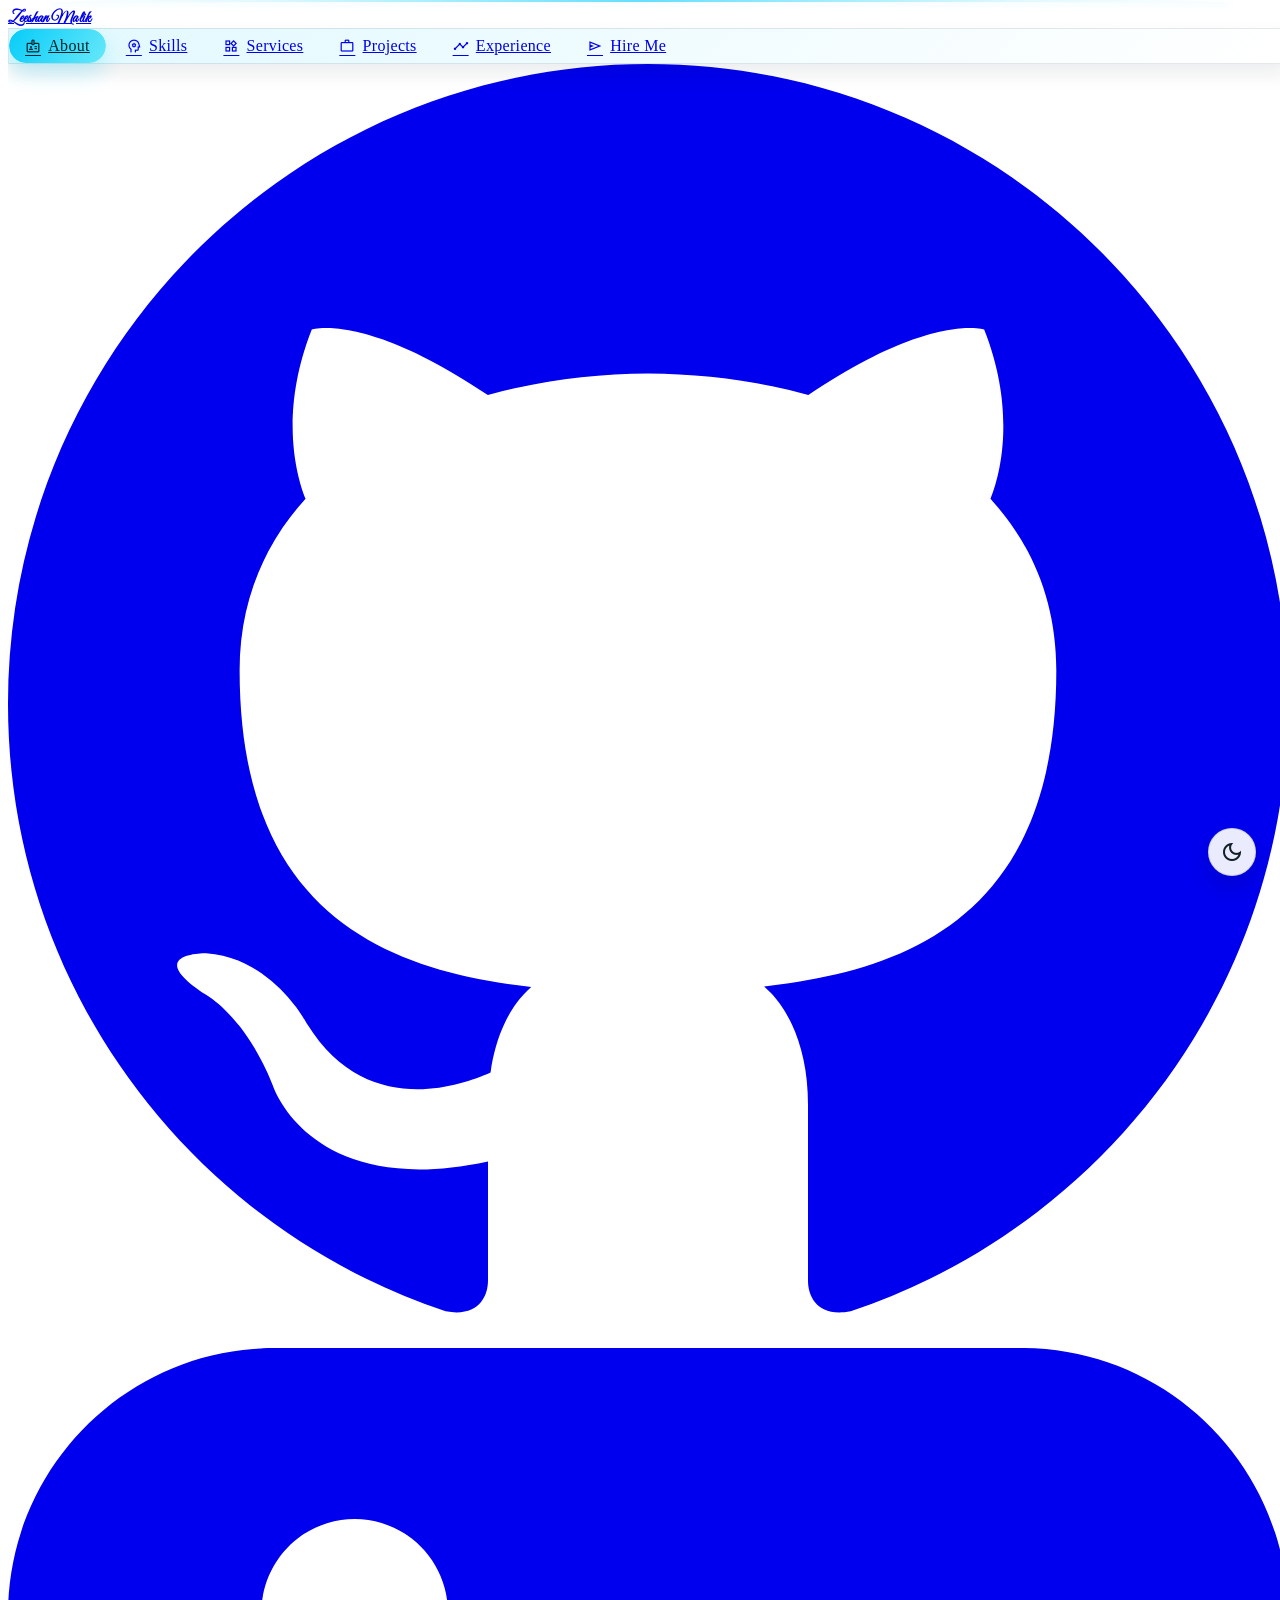
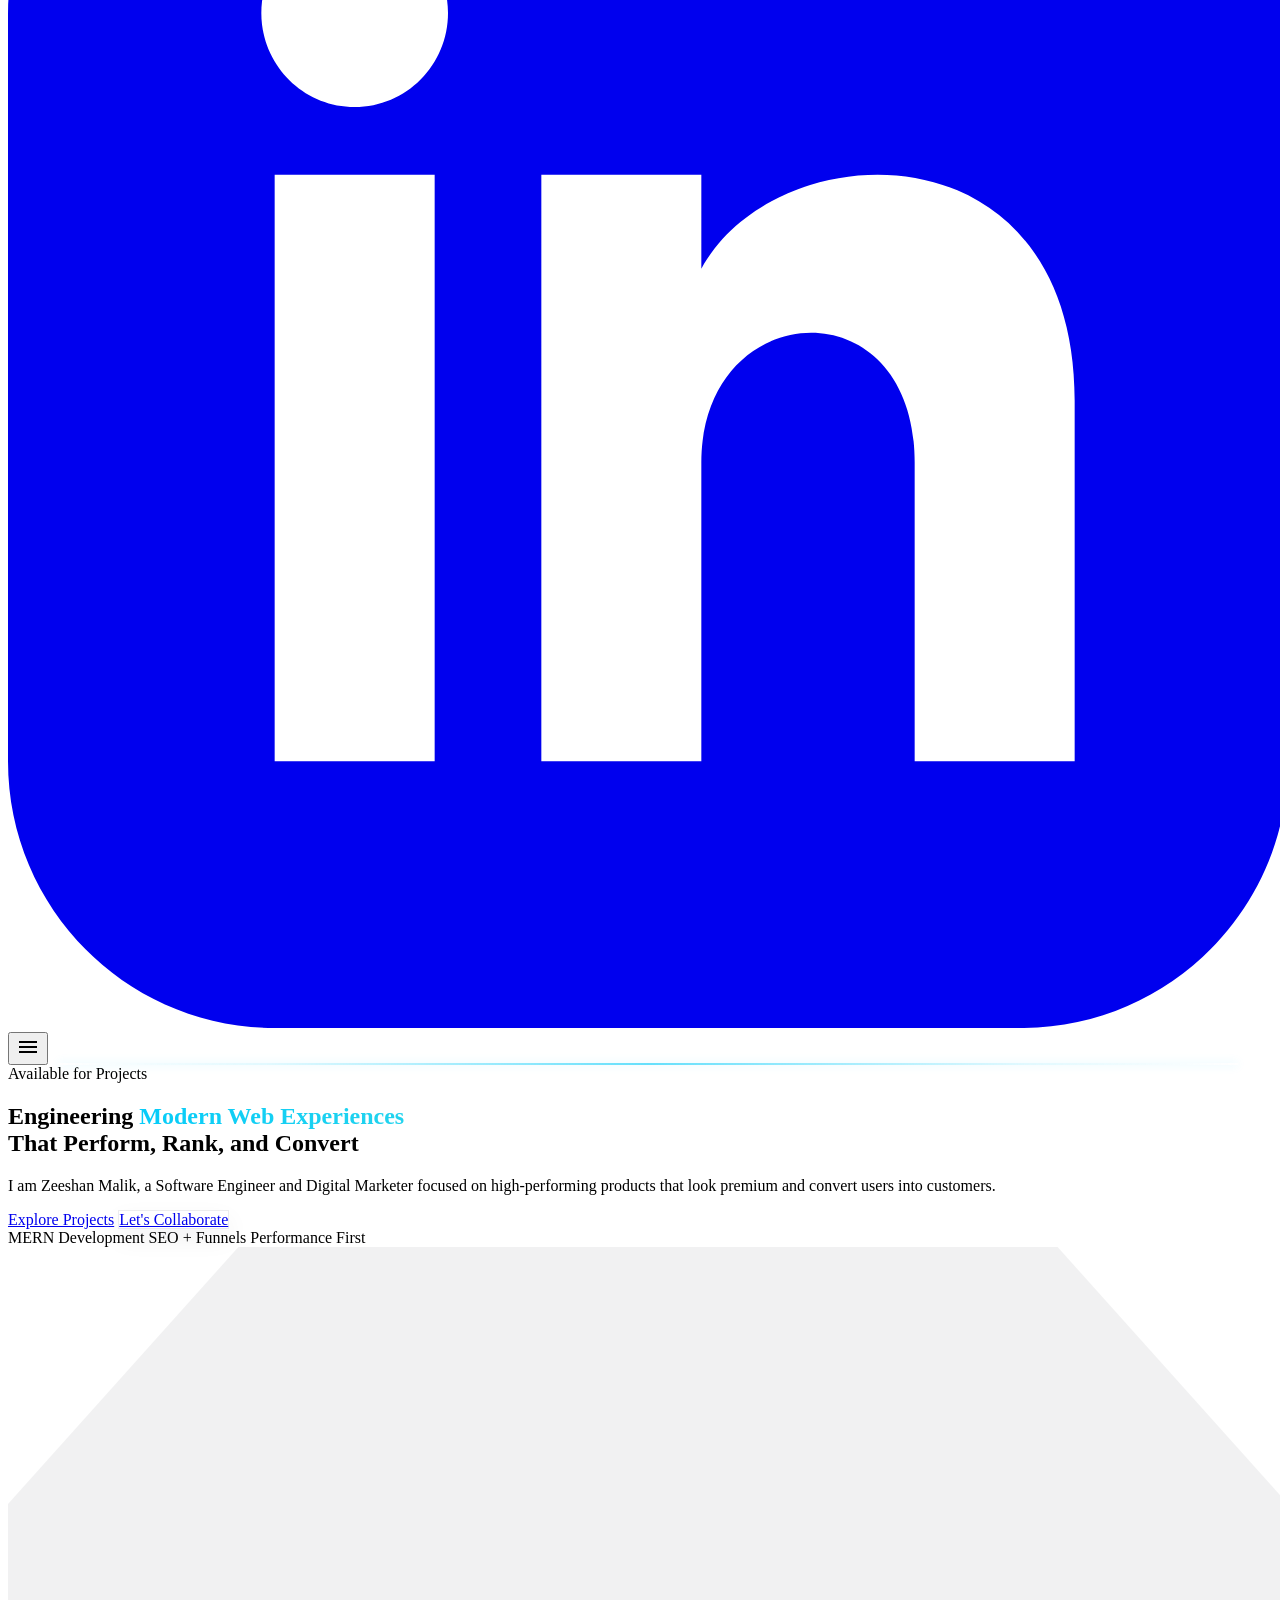
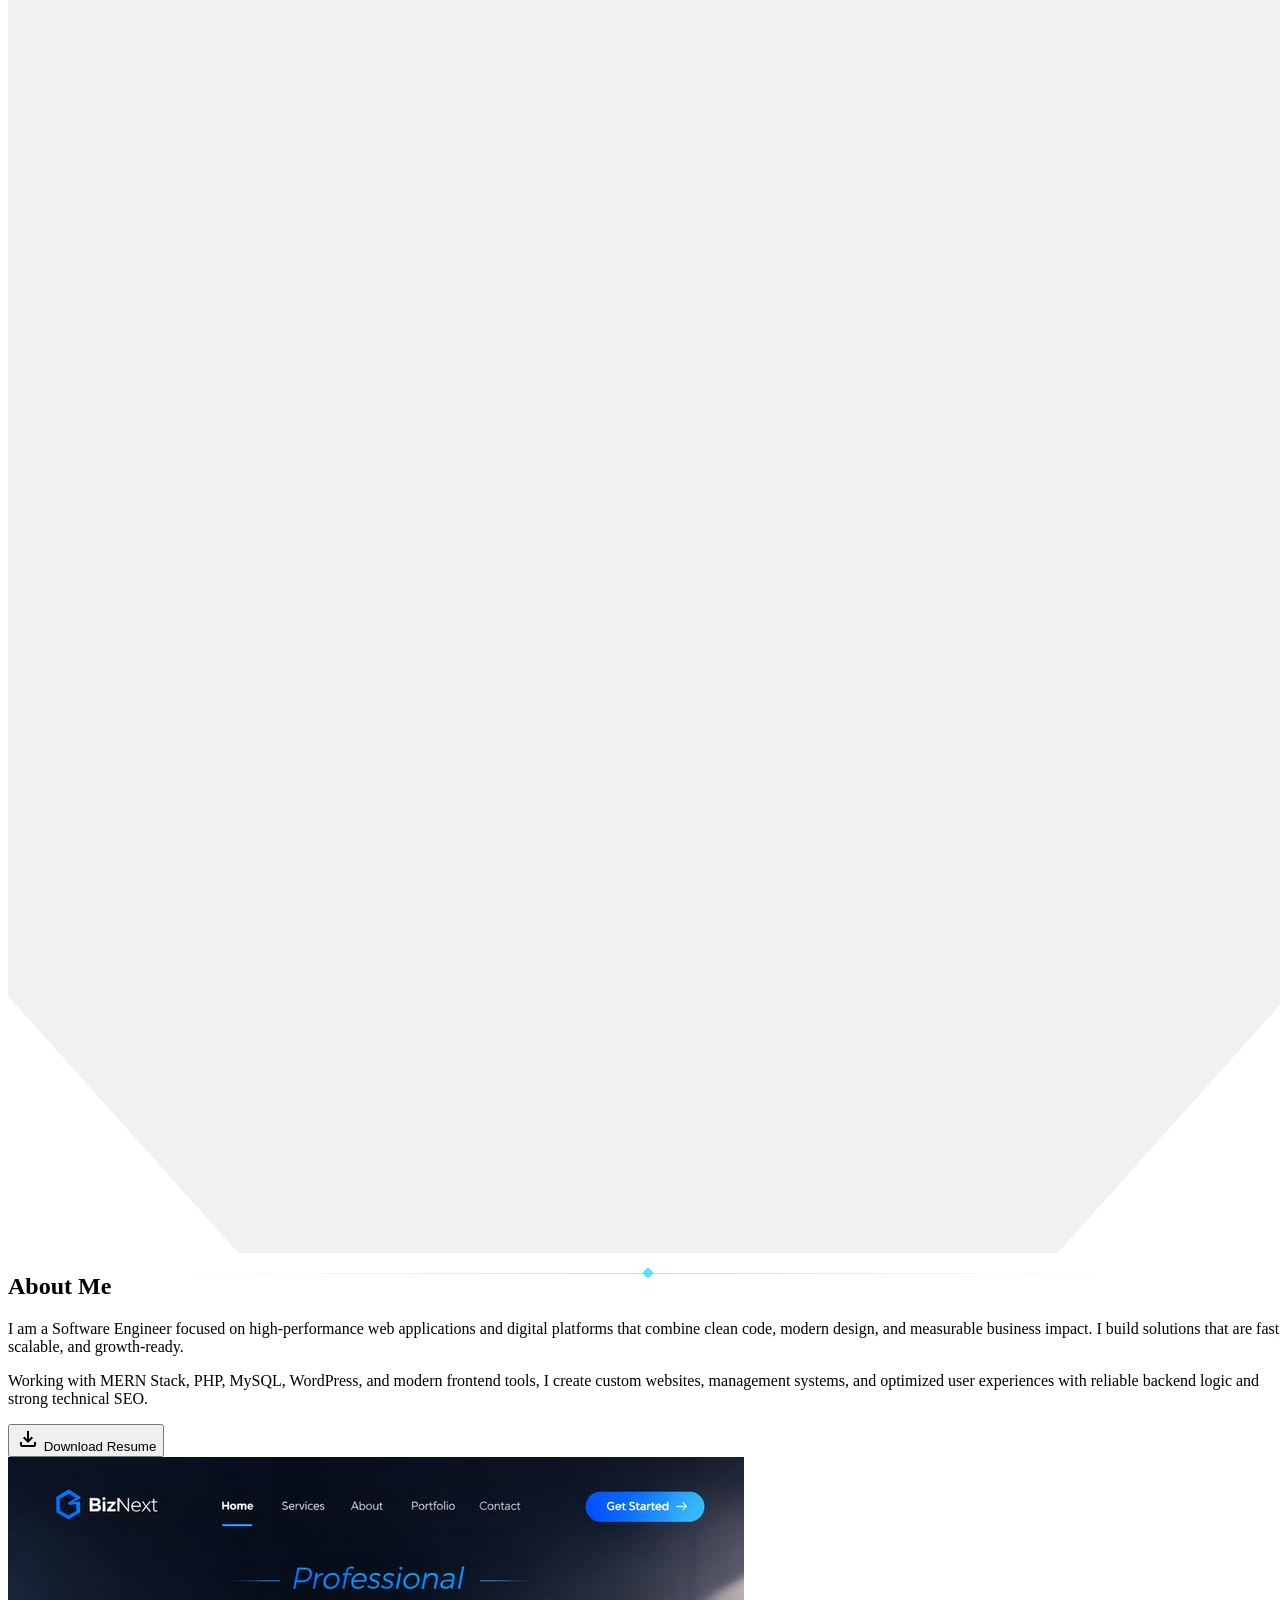
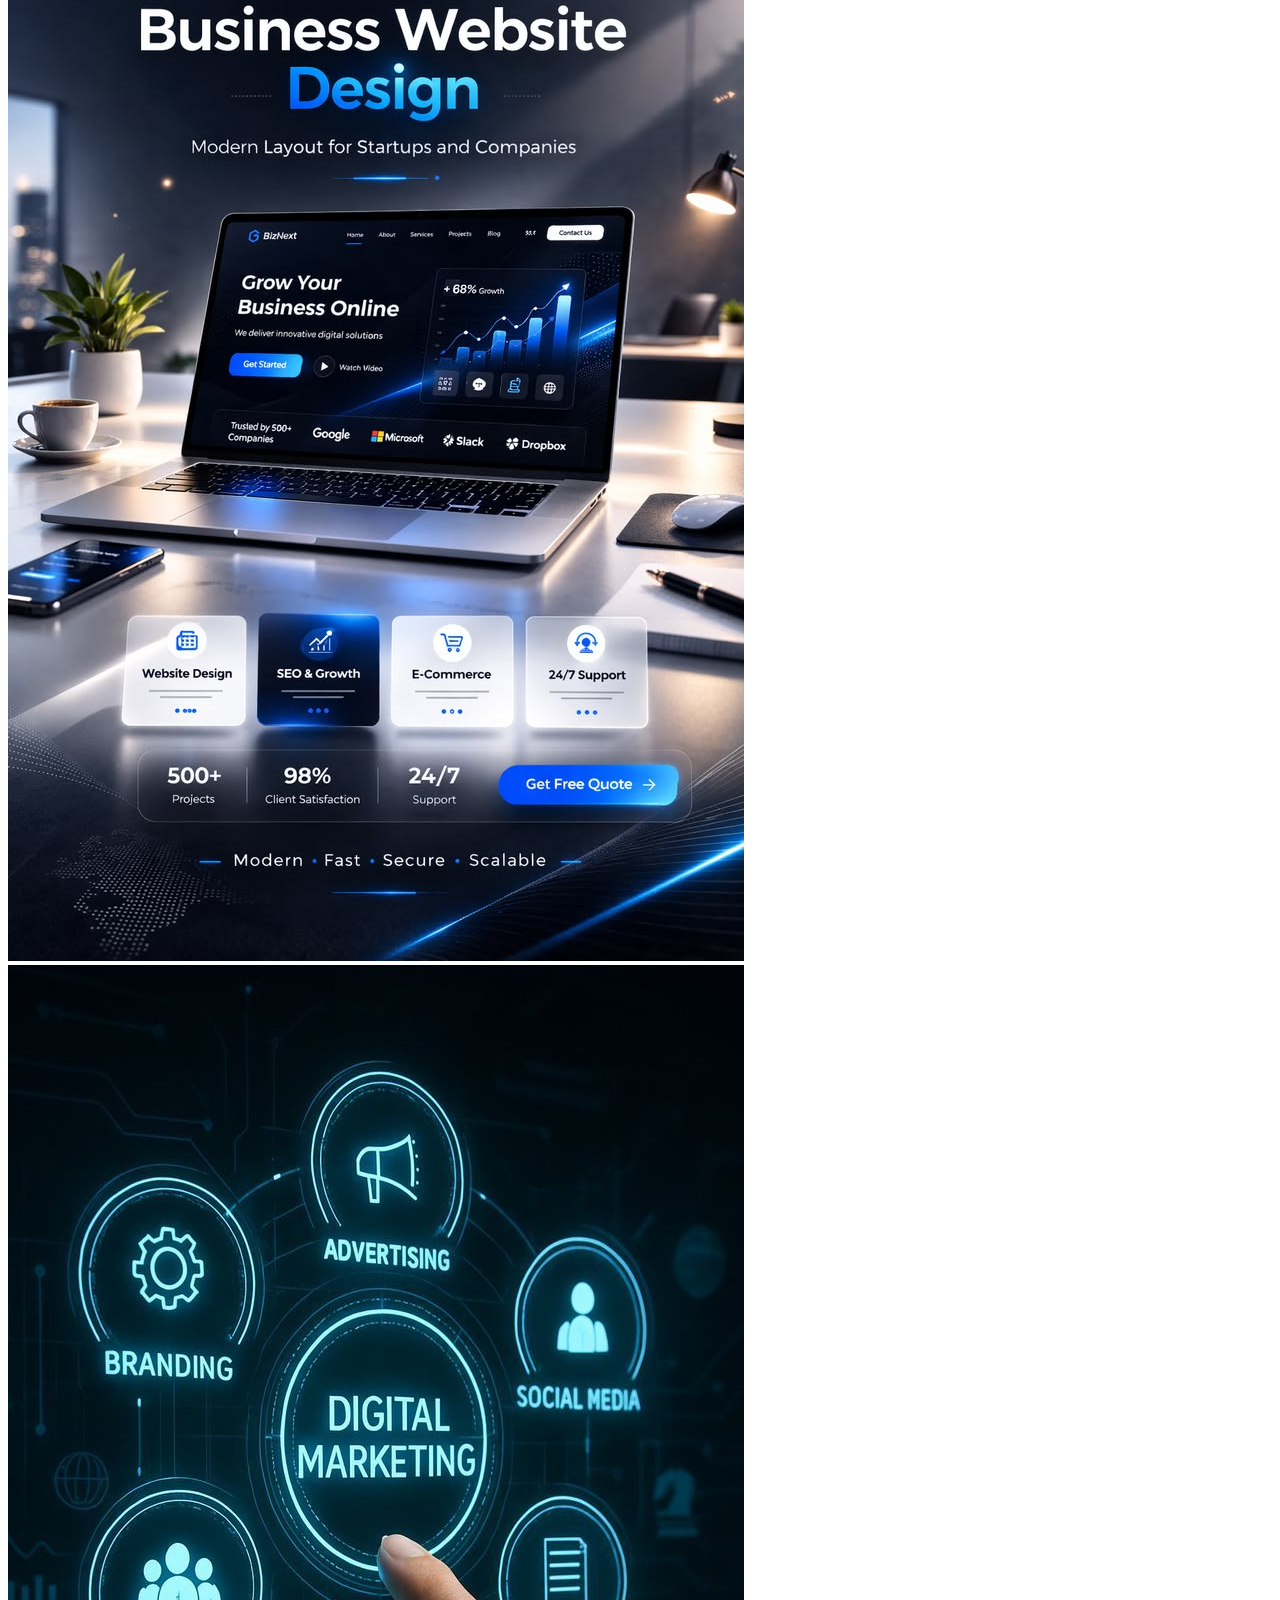
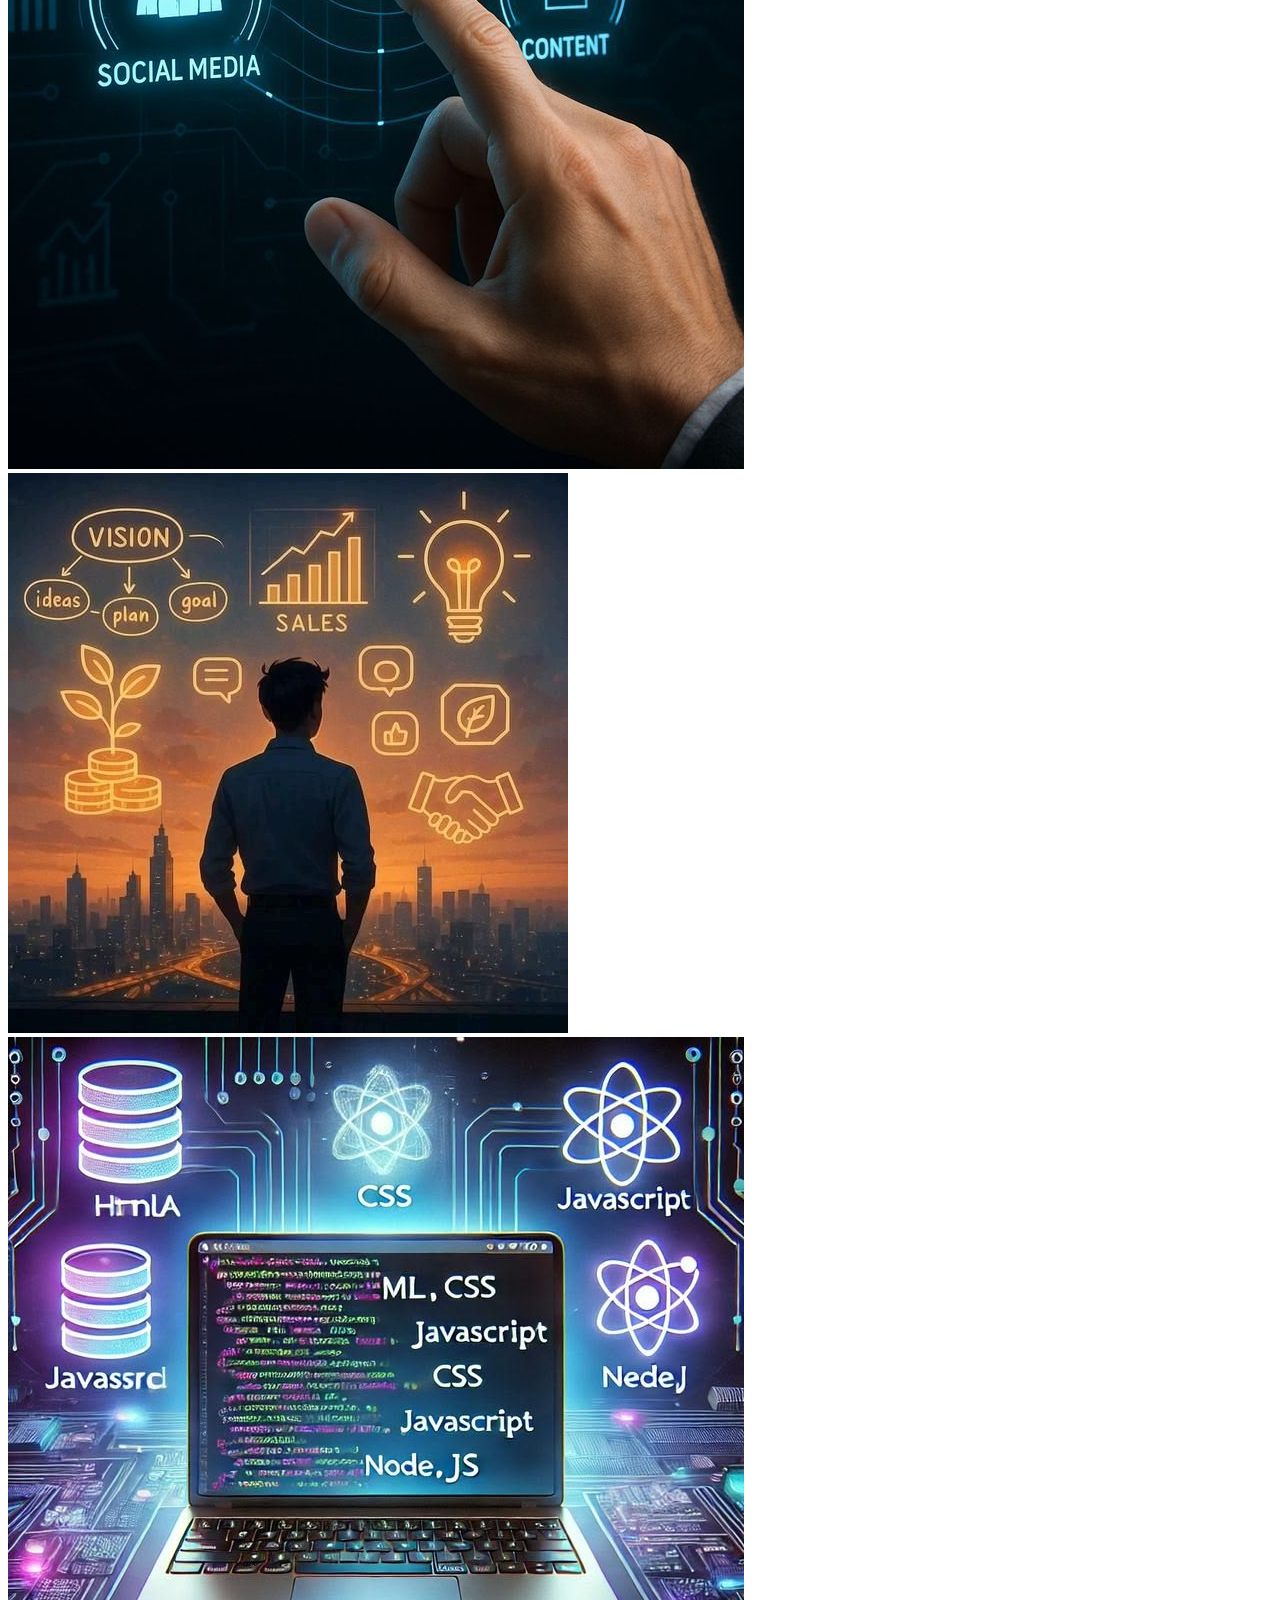
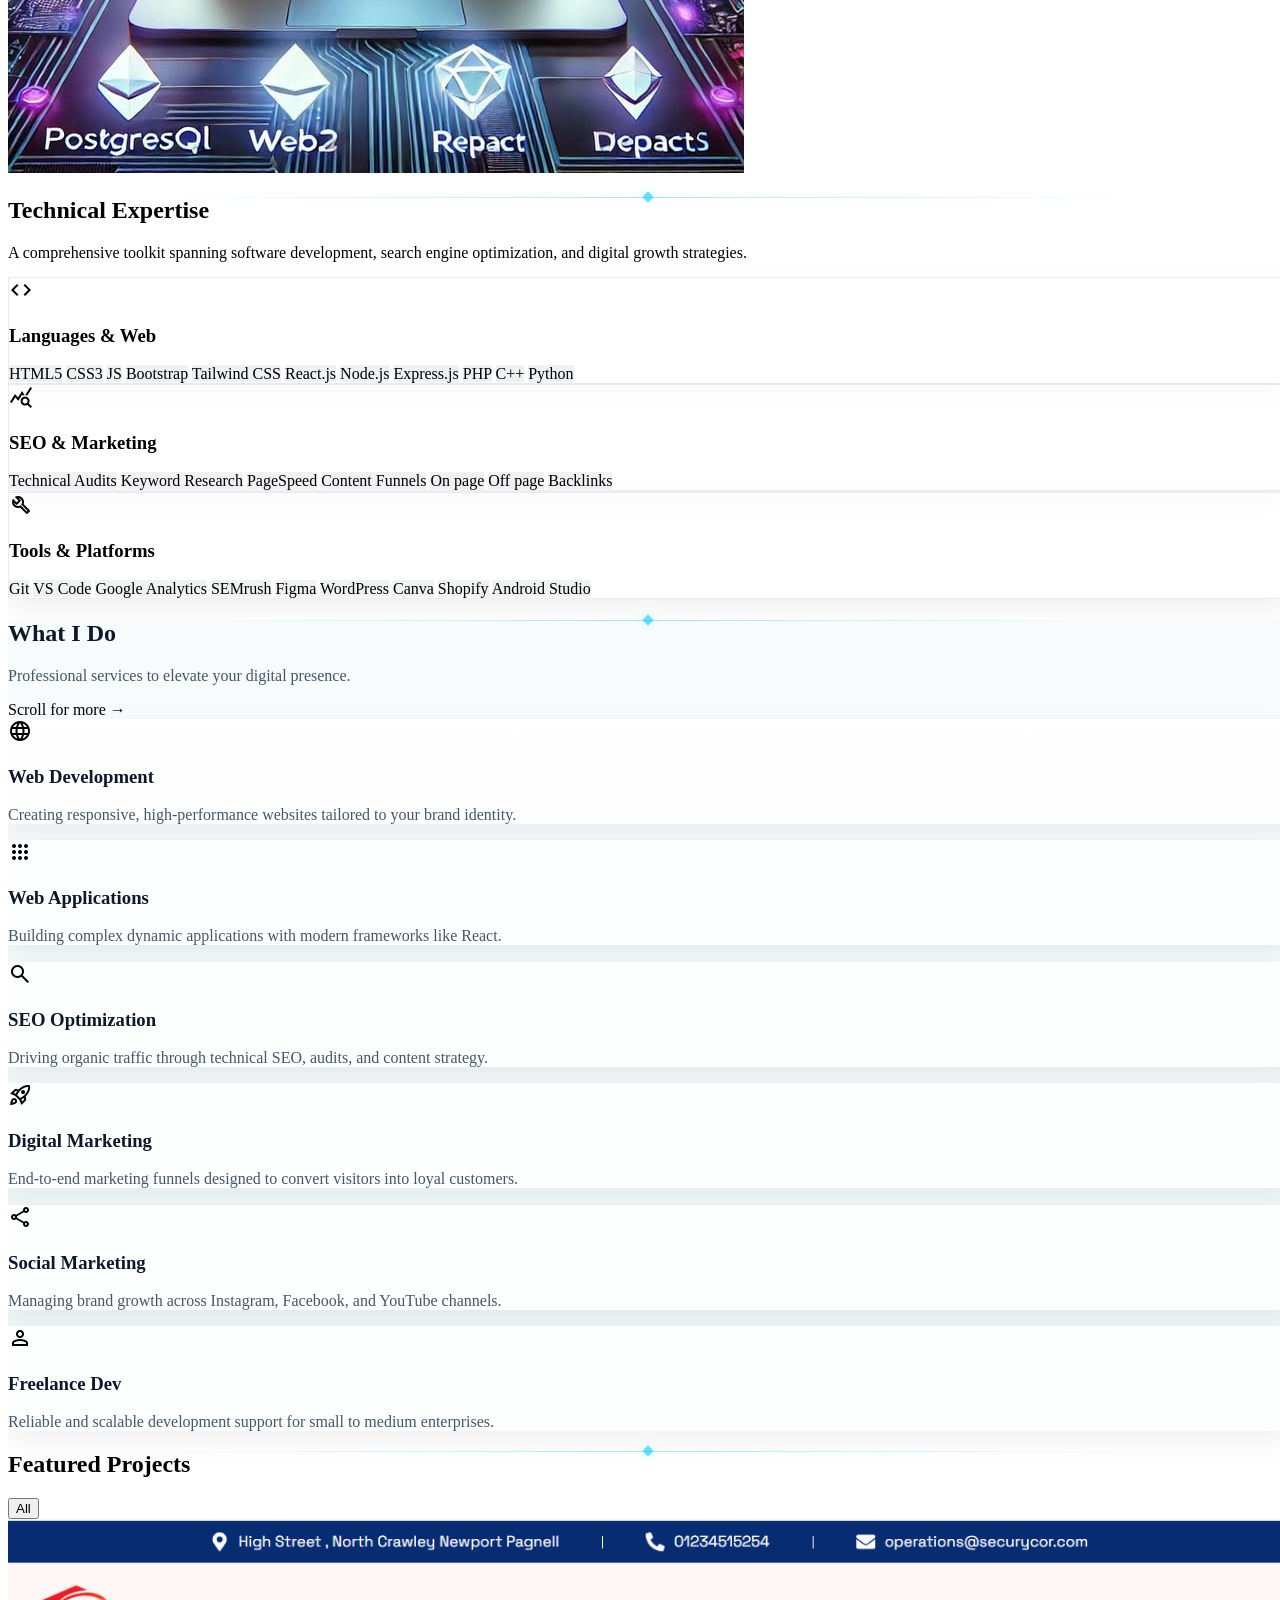
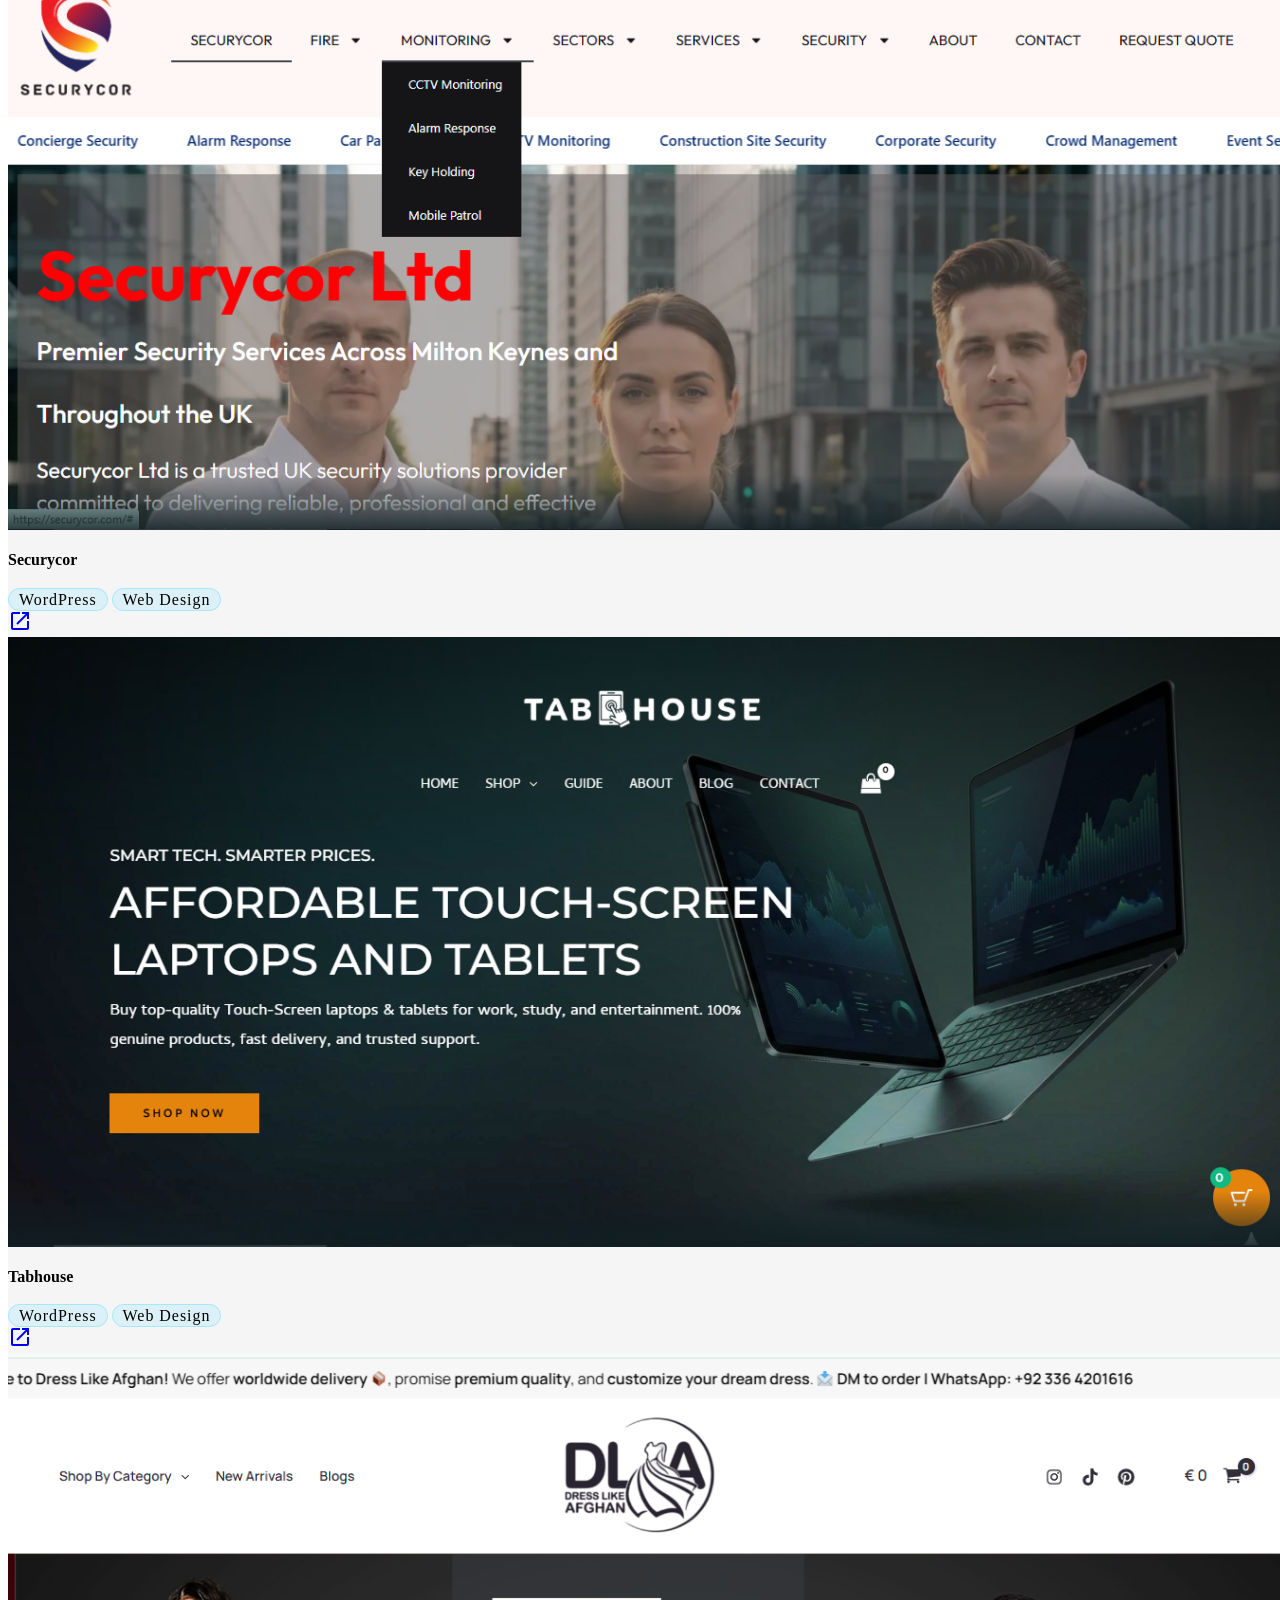
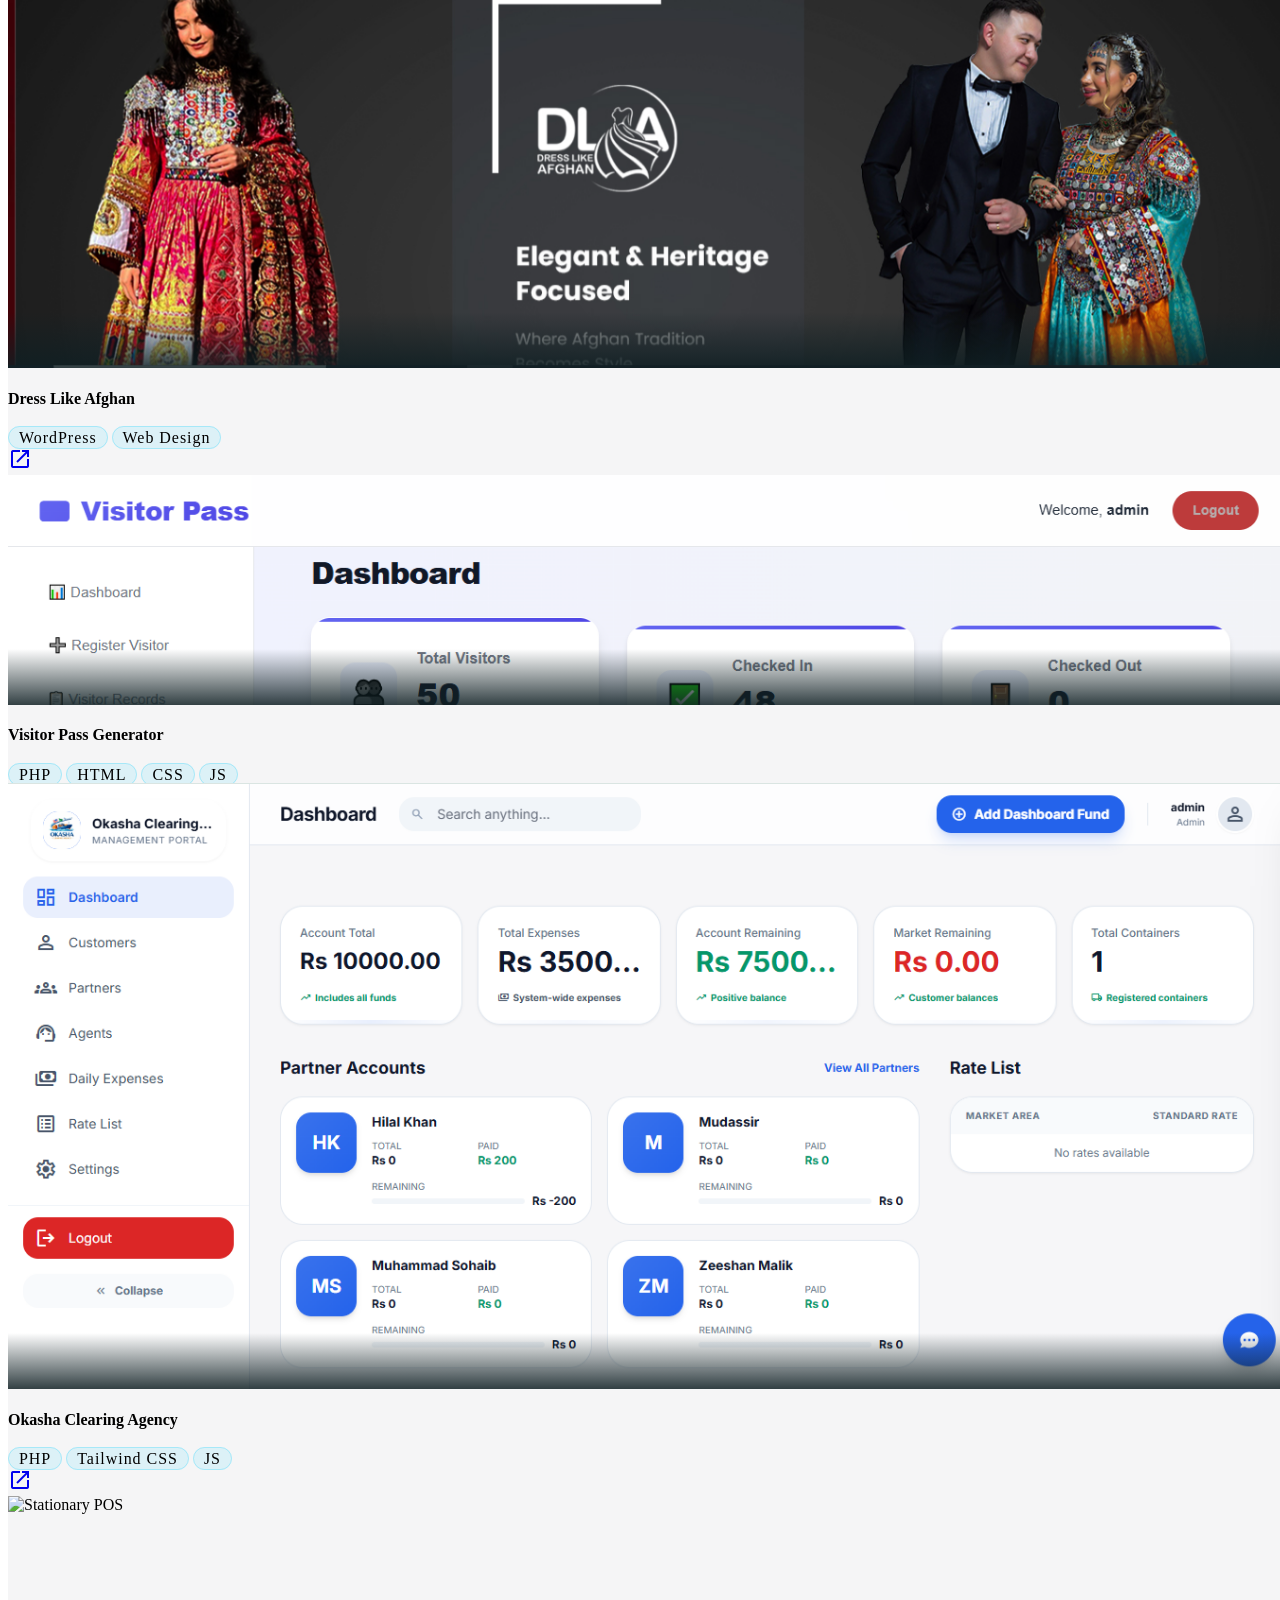
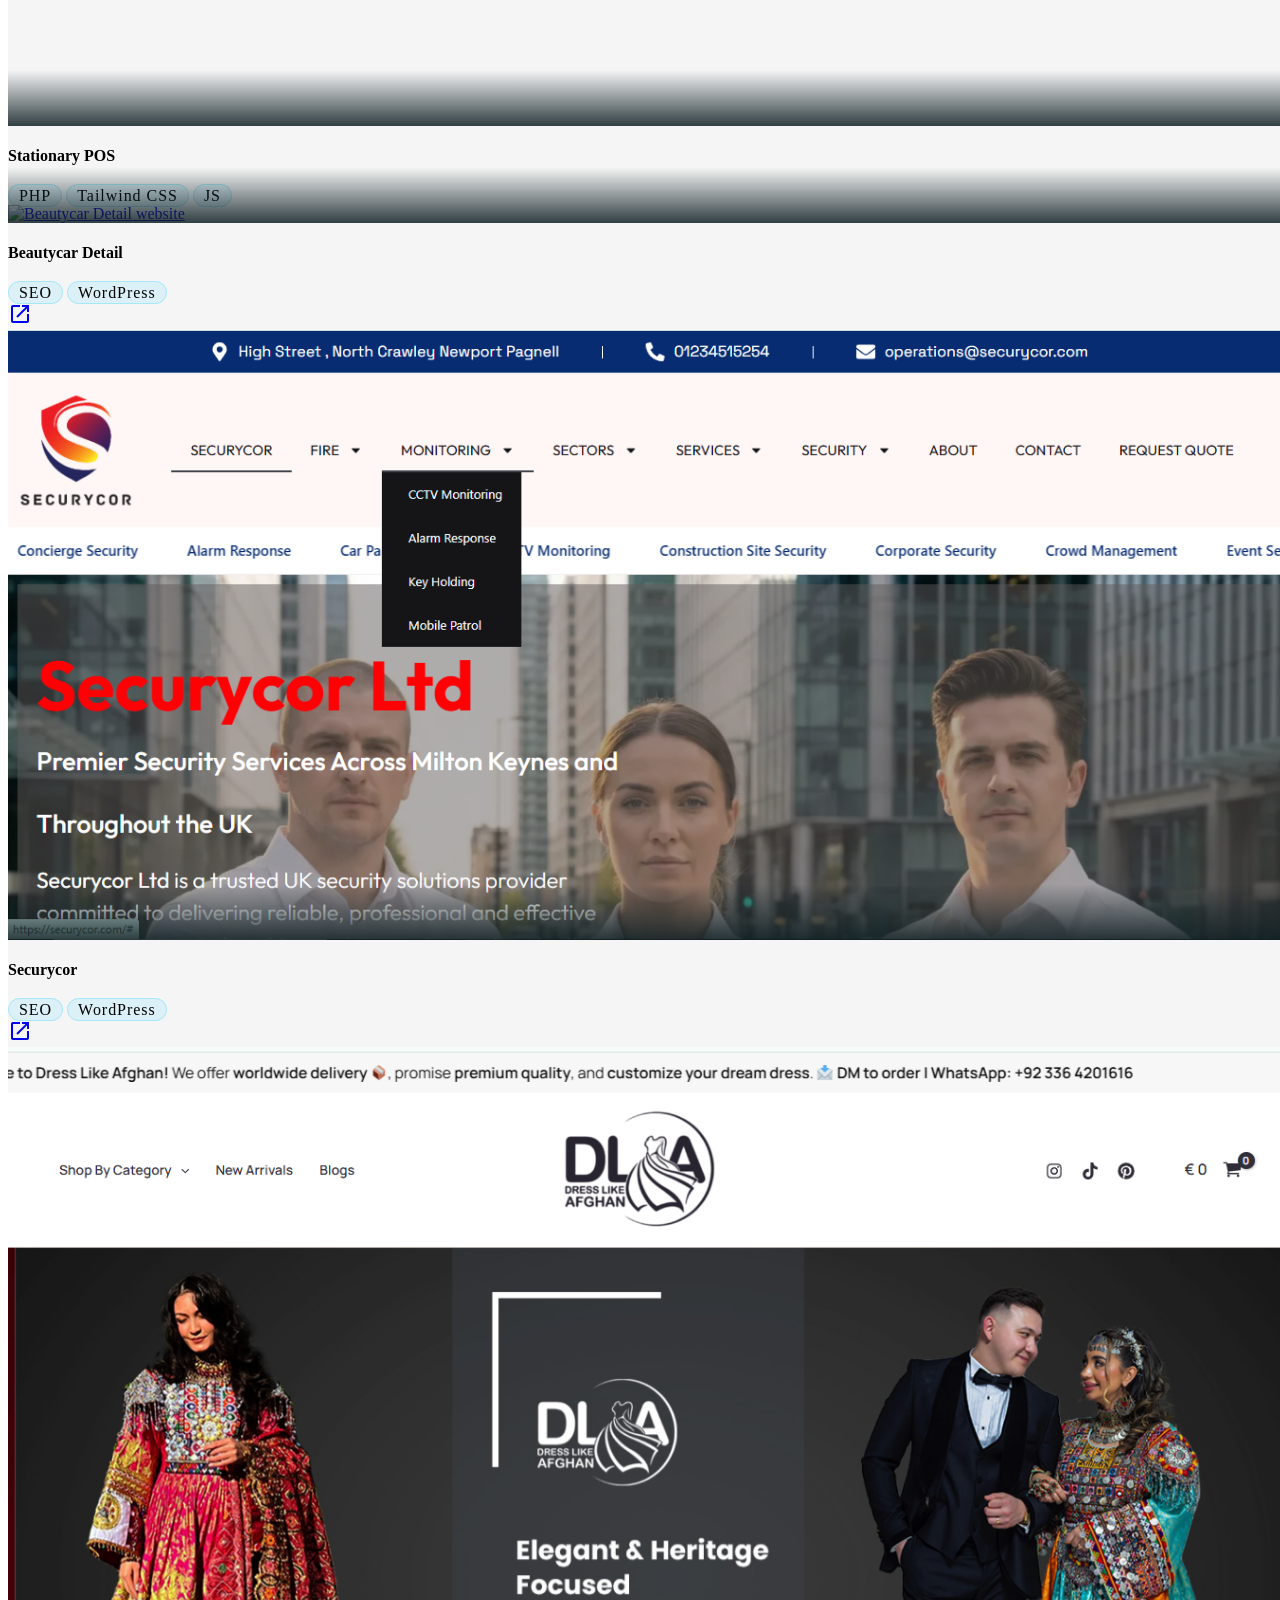
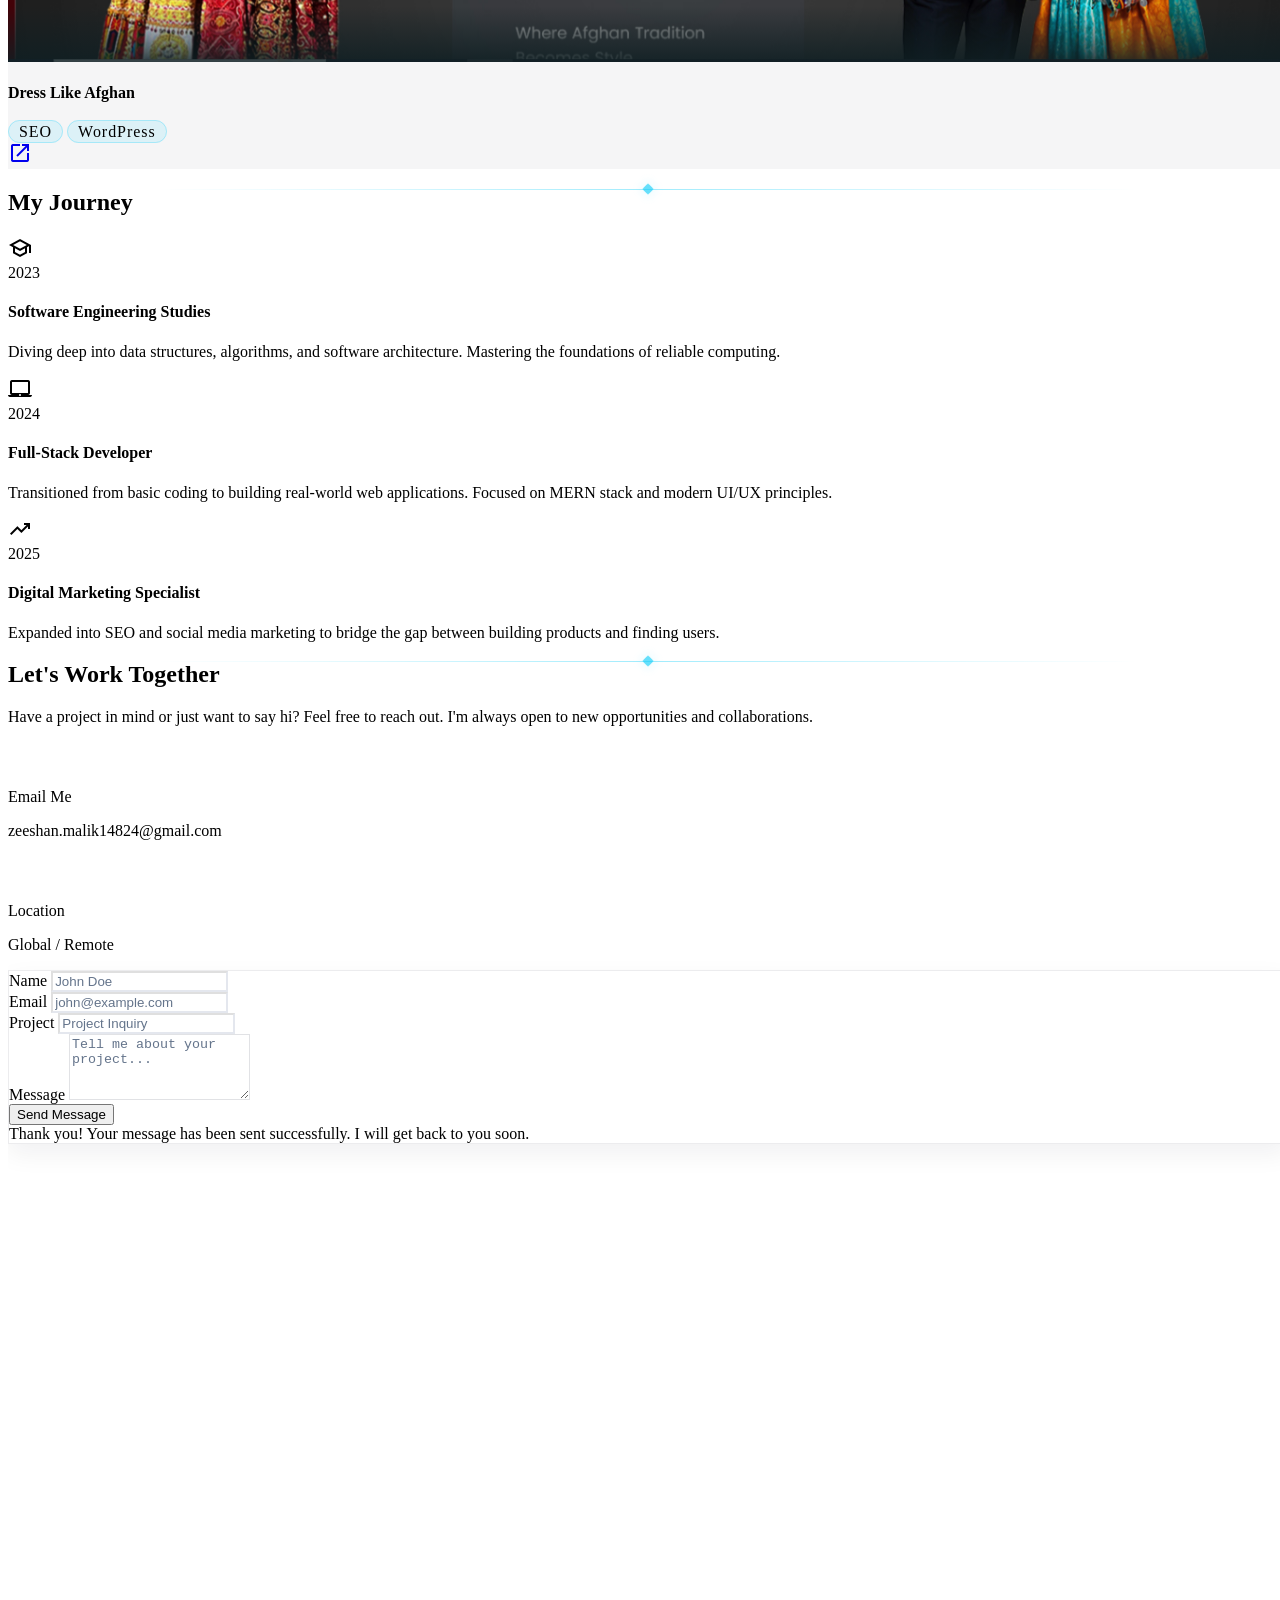
==== commit 9e66309e: "Added Favicon and made the website Responsive" ====
--- a/index.html
+++ b/index.html
@@ -4,7 +4,8 @@
   <head>
     <meta charset="utf-8" />
     <meta content="width=device-width, initial-scale=1.0" name="viewport" />
-    <title>Zeeshan Malik | Portfolio</title>
+    <title>Zeeshan Malik</title>
+    <link rel="icon" type="image/jpeg" href="assets/images/Favicon.jpg" />
     <script src="https://cdn.tailwindcss.com?plugins=forms,container-queries"></script>
     <link
       href="https://fonts.googleapis.com/css2?family=Inter:wght@300;400;500;600;700;800;900&amp;display=swap"
@@ -46,6 +47,7 @@
       };
     </script>
     <link href="assets/css/main.css" rel="stylesheet" />
+    <link href="assets/css/responsive.css" rel="stylesheet" />
   </head>
   <body
     class="bg-background-light dark:bg-background-dark text-slate-900 dark:text-slate-100 font-display selection:bg-primary/30"
@@ -88,6 +90,74 @@
       async function initializeApp() {
         // Load all sections sequentially to maintain structure
         await loadComponent("comp-header", "components/header.html");
+
+        // Header is guaranteed in DOM here — bind hamburger directly
+        (function bindHamburger() {
+          var btn = document.getElementById("mobile-menu-btn");
+          var menu = document.getElementById("mobile-menu");
+          var overlay = document.getElementById("mobile-menu-overlay");
+          var icon = document.getElementById("mobile-menu-icon");
+          if (!btn || !menu) return;
+
+          function openMenu() {
+            menu.classList.add("is-open");
+            menu.setAttribute("aria-hidden", "false");
+            btn.classList.add("is-open");
+            btn.setAttribute("aria-expanded", "true");
+            btn.setAttribute("aria-label", "Close menu");
+            if (overlay) overlay.classList.add("is-open");
+            if (icon) icon.textContent = "close";
+          }
+
+          function closeMenu() {
+            menu.classList.remove("is-open");
+            menu.setAttribute("aria-hidden", "true");
+            btn.classList.remove("is-open");
+            btn.setAttribute("aria-expanded", "false");
+            btn.setAttribute("aria-label", "Open menu");
+            if (overlay) overlay.classList.remove("is-open");
+            if (icon) icon.textContent = "menu";
+          }
+
+          btn.addEventListener("click", function () {
+            menu.classList.contains("is-open") ? closeMenu() : openMenu();
+          });
+          if (overlay) overlay.addEventListener("click", closeMenu);
+          menu.querySelectorAll('a[href^="#"]').forEach(function (link) {
+            link.addEventListener("click", function (event) {
+              var hash = link.getAttribute("href");
+              if (!hash || hash === "#" || !document.querySelector(hash)) {
+                closeMenu();
+                return;
+              }
+
+              // Let the panel collapse first so anchor landing uses the final header height.
+              event.preventDefault();
+              closeMenu();
+
+              window.setTimeout(function () {
+                if (window.location.hash === hash) {
+                  window.dispatchEvent(new HashChangeEvent("hashchange"));
+                  return;
+                }
+                window.location.hash = hash;
+              }, 380);
+            });
+          });
+          document.addEventListener("keydown", function (e) {
+            if (e.key === "Escape") closeMenu();
+          });
+          var mq = window.matchMedia("(min-width: 768px)");
+          function onMqChange(e) {
+            if (e.matches) closeMenu();
+          }
+          if (typeof mq.addEventListener === "function") {
+            mq.addEventListener("change", onMqChange);
+          } else if (typeof mq.addListener === "function") {
+            mq.addListener(onMqChange);
+          }
+        })();
+
         await loadComponent("sect-hero", "sections/hero.html");
         await loadComponent("sect-about", "sections/about.html");
         await loadComponent("sect-skills", "sections/skills.html");
--- a/assets/css/main.css
+++ b/assets/css/main.css
@@ -122,6 +122,141 @@
 .project-card a:hover span.material-symbols-outlined {
     transform: translate(2px, -2px) scale(1.15);
 }
+
+/* ── Services Marquee ─────────────────────────────────────── */
+.services-marquee {
+    position: relative;
+    overflow: hidden;
+    padding: 0.75rem 0;
+    mask-image: linear-gradient(to right, transparent, #000 10%, #000 90%, transparent);
+    -webkit-mask-image: linear-gradient(to right, transparent, #000 10%, #000 90%, transparent);
+}
+
+.services-marquee::before,
+.services-marquee::after {
+    content: "";
+    position: absolute;
+    top: 0;
+    bottom: 0;
+    width: 5rem;
+    z-index: 2;
+    pointer-events: none;
+}
+
+.services-marquee::before {
+    left: 0;
+    background: linear-gradient(90deg, rgba(2, 6, 23, 0.92), transparent);
+}
+
+.services-marquee::after {
+    right: 0;
+    background: linear-gradient(270deg, rgba(2, 6, 23, 0.92), transparent);
+}
+
+.services-track {
+    display: flex;
+    align-items: stretch;
+    gap: 1.5rem;
+    width: max-content;
+    animation: services-marquee 28s linear infinite;
+    will-change: transform;
+}
+
+.services-marquee:hover .services-track {
+    animation-play-state: paused;
+}
+
+.service-card {
+    position: relative;
+    flex: 0 0 clamp(13.75rem, 19.5vw, 16.75rem);
+    min-height: 100%;
+    overflow: hidden;
+    backdrop-filter: blur(14px);
+    text-align: center;
+    transform-origin: center;
+    transition: transform 380ms cubic-bezier(0.22, 1, 0.36, 1),
+                box-shadow 380ms cubic-bezier(0.22, 1, 0.36, 1),
+                border-color 280ms ease,
+                background-color 280ms ease,
+                opacity 280ms ease;
+}
+
+.service-card::before {
+    content: "";
+    position: absolute;
+    inset: 0;
+    border-radius: inherit;
+    background: radial-gradient(circle at top left, rgba(6, 204, 249, 0.18), transparent 52%);
+    opacity: 0;
+    transition: opacity 320ms ease;
+    pointer-events: none;
+}
+
+.service-card:hover {
+    transform: translateY(-4px) scale(1.02);
+    border-color: rgba(6, 204, 249, 0.55) !important;
+    box-shadow: 0 18px 36px rgba(6, 204, 249, 0.14),
+                0 10px 22px rgba(2, 12, 16, 0.34);
+    z-index: 3;
+}
+
+.service-card:hover::before {
+    opacity: 1;
+}
+
+.services-track:hover .service-card:not(:hover) {
+    transform: scale(0.98);
+    opacity: 0.72;
+}
+
+.service-card .material-symbols-outlined {
+    transition: transform 320ms cubic-bezier(0.22, 1, 0.36, 1), color 240ms ease;
+}
+
+.service-card:hover .material-symbols-outlined {
+    transform: scale(1.08) rotate(-3deg);
+    color: #67e8f9;
+}
+
+@keyframes services-marquee {
+    from {
+        transform: translateX(0);
+    }
+    to {
+        transform: translateX(calc(-50% - 0.75rem));
+    }
+}
+
+@media (max-width: 767px) {
+    .services-marquee {
+        margin: 0 -0.25rem;
+        mask-image: none;
+        -webkit-mask-image: none;
+    }
+
+    .services-marquee::before,
+    .services-marquee::after {
+        display: none;
+    }
+
+    .services-track {
+        gap: 1rem;
+        animation-duration: 22s;
+    }
+
+    .service-card {
+        flex-basis: min(76vw, 15.5rem);
+    }
+
+    .service-card:hover {
+        transform: translateY(-6px) scale(1.02);
+    }
+
+    .services-track:hover .service-card:not(:hover) {
+        transform: none;
+        opacity: 1;
+    }
+}
 /* ─────────────────────────────────────────────────────────── */
 .header-modern-divider {
     position: sticky;
@@ -152,6 +287,17 @@
     font-family: "Great Vibes", "Brush Script MT", "Lucida Handwriting", cursive;
     font-weight: 700;
     letter-spacing: 0.01em;
+}
+:root {
+    --anchor-offset: 80px;
+}
+section[id] {
+    scroll-margin-top: calc(var(--anchor-offset) + 0.5rem);
+}
+@media (min-width: 768px) {
+    section[id] {
+        scroll-margin-top: calc(var(--anchor-offset) - 5.5rem);
+    }
 }
 .nav-link {
     position: relative;
@@ -327,6 +473,16 @@
     border-color: rgba(6, 204, 249, 0.45) !important;
     box-shadow: 0 14px 28px rgba(6, 204, 249, 0.12);
 }
+html:not(.dark) .services-marquee::before {
+    background: linear-gradient(90deg, rgba(248, 251, 252, 0.96), transparent);
+}
+html:not(.dark) .services-marquee::after {
+    background: linear-gradient(270deg, rgba(248, 251, 252, 0.96), transparent);
+}
+html:not(.dark) .service-card:hover {
+    box-shadow: 0 24px 42px rgba(6, 204, 249, 0.14),
+                0 12px 24px rgba(15, 23, 42, 0.08);
+}
 html:not(.dark) #contact input,
 html:not(.dark) #contact textarea {
     background: #ffffff !important;
--- a/assets/css/responsive.css
+++ b/assets/css/responsive.css
@@ -0,0 +1,678 @@
+/* ╔══════════════════════════════════════════════════════════════╗
+    ║     HEADER, FOOTER, HERO & ABOUT — RESPONSIVE STYLES        ║
+    ║     Covers: mobile menu, hero, about, all breakpoints,       ║
+    ║     touch targets, dark/light themes.                        ║
+   ╚══════════════════════════════════════════════════════════════╝ */
+
+/* ══════════════════════════════════════════════════════════════
+   MOBILE MENU — PANEL
+   ══════════════════════════════════════════════════════════════ */
+
+html,
+body {
+    width: 100%;
+    max-width: 100%;
+    overflow-x: clip;
+}
+
+/* Keep media and decorative elements from creating horizontal overflow. */
+img,
+svg,
+video,
+canvas {
+    max-width: 100%;
+}
+
+.mobile-menu {
+    overflow: hidden;
+    max-height: 0;
+    visibility: hidden;
+    opacity: 0;
+    transition:
+        max-height 360ms cubic-bezier(0.4, 0, 0.2, 1),
+        opacity    260ms ease,
+        visibility 0ms linear 360ms;
+    background: rgba(12, 24, 28, 0.97);
+    backdrop-filter: blur(20px);
+    -webkit-backdrop-filter: blur(20px);
+    border-bottom: 1px solid rgba(6, 204, 249, 0.12);
+}
+
+html:not(.dark) .mobile-menu {
+    background: rgba(245, 248, 248, 0.98);
+    border-bottom-color: rgba(6, 204, 249, 0.15);
+}
+
+.mobile-menu.is-open {
+    max-height: 560px;
+    visibility: visible;
+    opacity: 1;
+    transition:
+        max-height 400ms cubic-bezier(0.4, 0, 0.2, 1),
+        opacity    280ms ease,
+        visibility 0ms linear 0ms;
+}
+
+/* ── Mobile Menu Inner Wrapper ─────────────────────────────── */
+.mobile-menu-inner {
+    padding: 1.25rem 1.25rem 1.5rem;
+    display: flex;
+    flex-direction: column;
+    gap: 1.25rem;
+    max-width: 480px;
+    margin: 0 auto;
+}
+
+/* ── Mobile Nav Links ──────────────────────────────────────── */
+.mobile-nav-links {
+    display: flex;
+    flex-direction: column;
+    gap: 0.2rem;
+}
+
+.mobile-nav-link {
+    display: flex;
+    align-items: center;
+    gap: 0.75rem;
+    padding: 0.72rem 1rem;
+    border-radius: 0.75rem;
+    font-size: 0.9375rem;
+    font-weight: 600;
+    letter-spacing: 0.025em;
+    color: #94a3b8;
+    text-decoration: none;
+    border: 1px solid transparent;
+    transition:
+        background  220ms ease,
+        color       220ms ease,
+        border-color 220ms ease,
+        transform   220ms ease;
+}
+
+.mobile-nav-link:hover {
+    background: rgba(6, 204, 249, 0.09);
+    color: #06ccf9;
+    transform: translateX(4px);
+}
+
+.mobile-nav-link.is-active {
+    background: rgba(6, 204, 249, 0.13);
+    color: #06ccf9;
+    border-color: rgba(6, 204, 249, 0.25);
+}
+
+/* Hire Me link gets a highlighted pill style */
+.mobile-nav-link-hire {
+    margin-top: 0.4rem;
+    background: linear-gradient(135deg, rgba(6, 204, 249, 0.12), rgba(103, 232, 249, 0.06));
+    border-color: rgba(6, 204, 249, 0.28);
+    color: #06ccf9;
+}
+
+.mobile-nav-link-hire:hover {
+    background: linear-gradient(135deg, rgba(6, 204, 249, 0.22), rgba(103, 232, 249, 0.12));
+    border-color: rgba(6, 204, 249, 0.5);
+    transform: translateX(4px);
+}
+
+.mobile-nav-link-icon {
+    font-size: 1.1rem;
+    line-height: 1;
+    flex-shrink: 0;
+}
+
+/* Light-mode adjustments for mobile nav links */
+html:not(.dark) .mobile-nav-link {
+    color: #475569;
+}
+
+html:not(.dark) .mobile-nav-link:hover {
+    background: rgba(6, 204, 249, 0.08);
+    color: #06ccf9;
+}
+
+html:not(.dark) .mobile-nav-link.is-active {
+    background: rgba(6, 204, 249, 0.1);
+    color: #0891b2;
+    border-color: rgba(6, 204, 249, 0.2);
+}
+
+html:not(.dark) .mobile-nav-link-hire {
+    background: linear-gradient(135deg, rgba(6, 204, 249, 0.1), rgba(103, 232, 249, 0.05));
+    border-color: rgba(6, 204, 249, 0.25);
+    color: #0891b2;
+}
+
+/* ── Mobile Social Row ─────────────────────────────────────── */
+.mobile-social-row {
+    display: flex;
+    align-items: center;
+    flex-wrap: nowrap;
+    gap: 0.625rem;
+    justify-content: space-between;
+    padding-top: 1rem;
+    border-top: 1px solid rgba(255, 255, 255, 0.06);
+}
+
+html:not(.dark) .mobile-social-row {
+    border-top-color: rgba(15, 31, 35, 0.09);
+}
+
+.mobile-social-label {
+    font-size: 0.72rem;
+    font-weight: 700;
+    text-transform: uppercase;
+    letter-spacing: 0.12em;
+    color: #475569;
+    flex: 0 0 auto;
+}
+
+.mobile-social-links {
+    margin-left: auto;
+    display: inline-flex;
+    align-items: center;
+    gap: 0.625rem;
+}
+
+.mobile-social-icon {
+    width: 2.25rem;
+    height: 2.25rem;
+    flex: 0 0 2.25rem;
+    border-radius: 9999px;
+    display: flex;
+    align-items: center;
+    justify-content: center;
+    color: #64748b;
+    background: rgba(255, 255, 255, 0.04);
+    border: 1px solid rgba(255, 255, 255, 0.08);
+    transition:
+        color        220ms ease,
+        border-color 220ms ease,
+        background   220ms ease,
+        transform    220ms ease;
+}
+
+.mobile-social-icon svg {
+    width: 1rem;
+    height: 1rem;
+    display: block;
+    fill: currentColor;
+}
+
+.mobile-social-icon:hover {
+    color: #06ccf9;
+    border-color: rgba(6, 204, 249, 0.45);
+    background: rgba(6, 204, 249, 0.08);
+    transform: translateY(-2px);
+}
+
+html:not(.dark) .mobile-social-icon {
+    background: rgba(15, 31, 35, 0.04);
+    border-color: rgba(15, 31, 35, 0.1);
+    color: #475569;
+}
+
+html:not(.dark) .mobile-social-icon:hover {
+    background: rgba(6, 204, 249, 0.08);
+    border-color: rgba(6, 204, 249, 0.35);
+    color: #0891b2;
+}
+
+/* ── Overlay ───────────────────────────────────────────────── */
+.mobile-menu-overlay {
+    display: none;
+    position: fixed;
+    inset: 0;
+    z-index: 48;
+    background: rgba(0, 0, 0, 0.45);
+    backdrop-filter: blur(2px);
+    -webkit-backdrop-filter: blur(2px);
+    opacity: 0;
+    transition: opacity 300ms ease;
+}
+
+.mobile-menu-overlay.is-open {
+    display: block;
+    opacity: 1;
+}
+
+/* ── Hamburger button active state ─────────────────────────── */
+#mobile-menu-btn.is-open {
+    border-color: rgba(6, 204, 249, 0.5) !important;
+    color: #06ccf9 !important;
+    background: rgba(6, 204, 249, 0.08) !important;
+}
+
+/* ══════════════════════════════════════════════════════════════
+   HEADER — RESPONSIVE BREAKPOINTS
+   ══════════════════════════════════════════════════════════════ */
+
+/* Force mobile menu invisible on desktop — safety net */
+@media (min-width: 768px) {
+    .mobile-menu,
+    .mobile-menu-overlay {
+        display: none !important;
+        visibility: hidden !important;
+        opacity: 0 !important;
+        max-height: 0 !important;
+        pointer-events: none !important;
+    }
+}
+
+/* Extra-small phones (< 360px) */
+@media (max-width: 359px) {
+    .header-modern-divider .logo-script {
+        font-size: 1.65rem !important;
+    }
+
+    #mobile-menu-btn {
+        width: 2.25rem;
+        height: 2.25rem;
+    }
+
+    .mobile-menu-inner {
+        padding: 1rem 0.875rem 1.25rem;
+    }
+
+    .mobile-nav-link {
+        padding: 0.6rem 0.75rem;
+        font-size: 0.875rem;
+        gap: 0.5rem;
+    }
+}
+
+/* Small phones (360px – 479px) */
+@media (min-width: 360px) and (max-width: 479px) {
+    .mobile-menu-inner {
+        padding: 1.1rem 1rem 1.35rem;
+    }
+}
+
+/* Small devices (< 640px) */
+@media (max-width: 639px) {
+    /* Slightly tighten the header nav bar on small phones */
+    .header-modern-divider .max-w-7xl {
+        padding-left: 1rem;
+        padding-right: 1rem;
+    }
+
+    .mobile-nav-link {
+        padding: 0.68rem 0.9rem;
+        font-size: 0.9rem;
+    }
+
+    /* Guard against accidental viewport overflow on mobile. */
+    section,
+    footer,
+    nav {
+        overflow-x: clip;
+    }
+}
+
+/* Medium-small (640px – 767px) */
+@media (min-width: 640px) and (max-width: 767px) {
+    .mobile-menu-inner {
+        padding: 1.25rem 1.5rem 1.5rem;
+    }
+
+    .mobile-nav-link {
+        font-size: 1rem;
+    }
+}
+
+/* Tablet landscape / small laptop nav polish (768px – 1023px) */
+@media (min-width: 768px) and (max-width: 1023px) {
+    /* Slightly shrink nav link padding to prevent overflow */
+    .nav-link {
+        padding: 0.42rem 0.65rem;
+        gap: 0.32rem;
+        font-size: 0.8125rem;
+    }
+
+    .nav-link-icon {
+        font-size: 0.875rem;
+    }
+}
+
+/* Large desktop (1280px+) — give the nav a bit more breathing room */
+@media (min-width: 1280px) {
+    .nav-link {
+        padding: 0.5rem 1rem;
+    }
+}
+
+/* ══════════════════════════════════════════════════════════════
+   FOOTER — RESPONSIVE BREAKPOINTS
+   ══════════════════════════════════════════════════════════════ */
+
+/* Mobile footer: center-align all content (< 768px) */
+@media (max-width: 767px) {
+    footer .grid {
+        text-align: center;
+    }
+
+    /* Center the descriptive paragraph */
+    footer .max-w-sm {
+        margin-left: auto;
+        margin-right: auto;
+    }
+
+    /* Center the quick-links flex row */
+    footer .flex.flex-wrap.gap-4 {
+        justify-content: center;
+    }
+
+    /* Center social icons row */
+    footer .flex.items-center.gap-3 {
+        justify-content: center;
+    }
+
+    /* Center the bottom bar text */
+    footer .mt-10.pt-6 > .flex {
+        flex-direction: column;
+        align-items: center;
+        text-align: center;
+        gap: 0.25rem;
+    }
+}
+
+/* Very small phones — tighten footer vertical spacing */
+@media (max-width: 479px) {
+    footer {
+        padding-top: 2.75rem;
+        padding-bottom: 2.75rem;
+    }
+
+    footer .grid {
+        gap: 1.75rem;
+    }
+
+    footer .mt-10 {
+        margin-top: 1.5rem;
+    }
+
+    /* Logo size in footer */
+    footer .logo-script {
+        font-size: 1.75rem;
+    }
+
+    /* Social icon size adjustment */
+    footer .w-10.h-10 {
+        width: 2.5rem;
+        height: 2.5rem;
+    }
+}
+
+/* Small-medium (480px – 639px) */
+@media (min-width: 480px) and (max-width: 639px) {
+    footer .grid {
+        gap: 2rem;
+    }
+
+    footer .logo-script {
+        font-size: 2rem;
+    }
+}
+
+/* Tablet (768px – 1023px) — 3-col grid, ensure it doesn't overflow */
+@media (min-width: 768px) and (max-width: 1023px) {
+    footer .gap-10 {
+        gap: 1.5rem;
+    }
+}
+
+/* ══════════════════════════════════════════════════════════════
+   HEADER — iOS SAFARI / ALL-BROWSER STICKY FIX
+   ══════════════════════════════════════════════════════════════ */
+
+nav.header-modern-divider {
+    position: -webkit-sticky;
+    position: sticky;
+    top: 0;
+    z-index: 50;
+    -webkit-transform: translateZ(0);
+    transform: translateZ(0);
+}
+
+/* ══════════════════════════════════════════════════════════════
+   HERO SECTION — RESPONSIVE BREAKPOINTS
+   ══════════════════════════════════════════════════════════════ */
+
+@media (min-width: 768px) and (max-width: 1023px) {
+    #home { min-height: 80vh; }
+    #home > .max-w-7xl { padding-top: 4rem; padding-bottom: 4rem; gap: 2.5rem; }
+}
+
+@media (max-width: 767px) {
+    #home { min-height: 100vh; min-height: 100svh; align-items: flex-start; }
+    #home > .max-w-7xl { padding-top: 2.5rem; padding-bottom: 3rem; gap: 2.25rem; text-align: center; }
+    #home .space-y-5 > .inline-flex { margin: 0 auto; }
+    #home p.max-w-2xl { margin-left: auto; margin-right: auto; }
+    #home .flex.flex-wrap.gap-4 { justify-content: center; }
+    #home .flex.flex-wrap.gap-3 { justify-content: center; }
+    #home .glass.p-3 {
+        width: clamp(11.5rem, 65vw, 15.5rem) !important;
+        height: auto !important;
+        aspect-ratio: 9 / 11;
+    }
+}
+
+@media (max-width: 479px) {
+    #home > .max-w-7xl { padding-top: 1.75rem; padding-bottom: 2.5rem; gap: 1.75rem; }
+    #home h1 { line-height: 1.15; }
+    #home .glass.p-3 { width: clamp(10rem, 70vw, 13rem) !important; }
+}
+
+/* ══════════════════════════════════════════════════════════════
+   ABOUT SECTION — RESPONSIVE BREAKPOINTS
+   ══════════════════════════════════════════════════════════════ */
+
+@media (min-width: 768px) and (max-width: 1023px) {
+    #about { padding-top: 5rem; padding-bottom: 5rem; }
+    #about > .max-w-7xl > .flex { gap: 2.5rem; }
+    #about .h-48 { height: 10rem; }
+    #about .h-64 { height: 13rem; }
+}
+
+@media (max-width: 767px) {
+    #about { padding-top: 3.5rem; padding-bottom: 3.5rem; }
+    #about > .max-w-7xl > .flex { gap: 2rem; }
+    #about .grid.grid-cols-2 { max-width: 28rem; margin-left: auto; margin-right: auto; }
+    #about .h-48 { height: 9rem !important; }
+    #about .h-64 { height: 11.5rem !important; }
+    #about .mt-8 { margin-top: 1.5rem; }
+}
+
+@media (max-width: 479px) {
+    #about { padding-top: 3rem; padding-bottom: 3rem; }
+    #about .flex-1.space-y-6 { text-align: center; }
+    #about h2.text-3xl { justify-content: center; }
+    #about .pt-4 { display: flex; justify-content: center; }
+    #about .h-48 { height: 7rem !important; }
+    #about .h-64 { height: 9rem !important; }
+    #about .grid.grid-cols-2 { gap: 0.5rem; max-width: 22rem; }
+    #about .mt-8 { margin-top: 1rem; }
+}
+
+/* ══════════════════════════════════════════════════════════════
+   SKILLS SECTION — RESPONSIVE BREAKPOINTS
+   ══════════════════════════════════════════════════════════════ */
+
+/* Tablet (768px – 1023px) */
+@media (min-width: 768px) and (max-width: 1023px) {
+    #skills {
+        padding-top: 4.5rem;
+        padding-bottom: 4.5rem;
+    }
+    #skills .glass.p-8 {
+        padding: 1.5rem;
+    }
+}
+
+/* Mobile (< 768px) */
+@media (max-width: 767px) {
+    #skills {
+        padding-top: 3.5rem;
+        padding-bottom: 3.5rem;
+    }
+    #skills .text-center.mb-16 {
+        margin-bottom: 2rem;
+    }
+    #skills h2.text-4xl {
+        font-size: 1.875rem;
+    }
+    #skills .glass.p-8 {
+        padding: 1.25rem;
+    }
+    #skills .grid {
+        gap: 1rem;
+    }
+}
+
+/* Extra-small (< 480px) */
+@media (max-width: 479px) {
+    #skills {
+        padding-top: 3rem;
+        padding-bottom: 3rem;
+    }
+    #skills h2.text-4xl {
+        font-size: 1.625rem;
+    }
+    #skills .text-center.mb-16 {
+        margin-bottom: 1.5rem;
+    }
+    #skills .glass.p-8 {
+        padding: 1rem;
+    }
+    /* Icon box slightly smaller */
+    #skills .w-12.h-12 {
+        width: 2.5rem;
+        height: 2.5rem;
+    }
+}
+
+/* ══════════════════════════════════════════════════════════════
+   SERVICES SECTION — RESPONSIVE BREAKPOINTS
+   ══════════════════════════════════════════════════════════════ */
+
+/* Tablet (768px – 1023px) */
+@media (min-width: 768px) and (max-width: 1023px) {
+    #services {
+        padding-top: 4.5rem;
+        padding-bottom: 4.5rem;
+    }
+    #services .mb-16 {
+        margin-bottom: 2rem;
+    }
+}
+
+/* Mobile (< 768px) */
+@media (max-width: 767px) {
+    #services {
+        padding-top: 3.5rem;
+        padding-bottom: 3.5rem;
+    }
+    #services .mb-16 {
+        margin-bottom: 1.75rem;
+    }
+    #services h2.text-4xl {
+        font-size: 1.875rem;
+    }
+    /* Keep the marquee clipped inside the section */
+    #services .services-marquee {
+        overflow: hidden;
+    }
+}
+
+/* Extra-small (< 480px) */
+@media (max-width: 479px) {
+    #services {
+        padding-top: 3rem;
+        padding-bottom: 3rem;
+    }
+    #services h2.text-4xl {
+        font-size: 1.625rem;
+    }
+    #services .mb-16 {
+        margin-bottom: 1.25rem;
+    }
+}
+
+/* ══════════════════════════════════════════════════════════════
+   PROJECTS SECTION — RESPONSIVE BREAKPOINTS
+   ══════════════════════════════════════════════════════════════ */
+
+/* Tablet (768px – 1023px) */
+@media (min-width: 768px) and (max-width: 1023px) {
+    #projects {
+        padding-top: 4.5rem;
+        padding-bottom: 4.5rem;
+    }
+    #projects .text-center.mb-16 {
+        margin-bottom: 2.5rem;
+    }
+    #projects .grid {
+        gap: 1.5rem;
+    }
+}
+
+/* Mobile (< 768px) */
+@media (max-width: 767px) {
+    #projects {
+        padding-top: 3.5rem;
+        padding-bottom: 3.5rem;
+    }
+    #projects .text-center.mb-16 {
+        margin-bottom: 2rem;
+    }
+    #projects h2.text-4xl {
+        font-size: 1.875rem;
+    }
+    /* Filter buttons — horizontal scroll strip, no wrapping */
+    #project-filters {
+        flex-wrap: nowrap;
+        overflow-x: auto;
+        -webkit-overflow-scrolling: touch;
+        justify-content: flex-start;
+        padding-bottom: 0.5rem;
+        scrollbar-width: none;
+        -ms-overflow-style: none;
+    }
+    #project-filters::-webkit-scrollbar {
+        display: none;
+    }
+    #project-filters .filter-btn {
+        flex-shrink: 0;
+    }
+    #projects .grid {
+        gap: 1.25rem;
+    }
+    /* Card image scroll height */
+    #projects .card-img-scroll {
+        height: 185px;
+    }
+}
+
+/* Extra-small (< 480px) */
+@media (max-width: 479px) {
+    #projects {
+        padding-top: 3rem;
+        padding-bottom: 3rem;
+    }
+    #projects h2.text-4xl {
+        font-size: 1.625rem;
+    }
+    #projects .text-center.mb-16 {
+        margin-bottom: 1.5rem;
+    }
+    #projects .grid {
+        gap: 1rem;
+    }
+    #projects .card-img-scroll {
+        height: 160px;
+    }
+    /* Card body padding */
+    #projects .p-6 {
+        padding: 0.875rem;
+    }
+}
